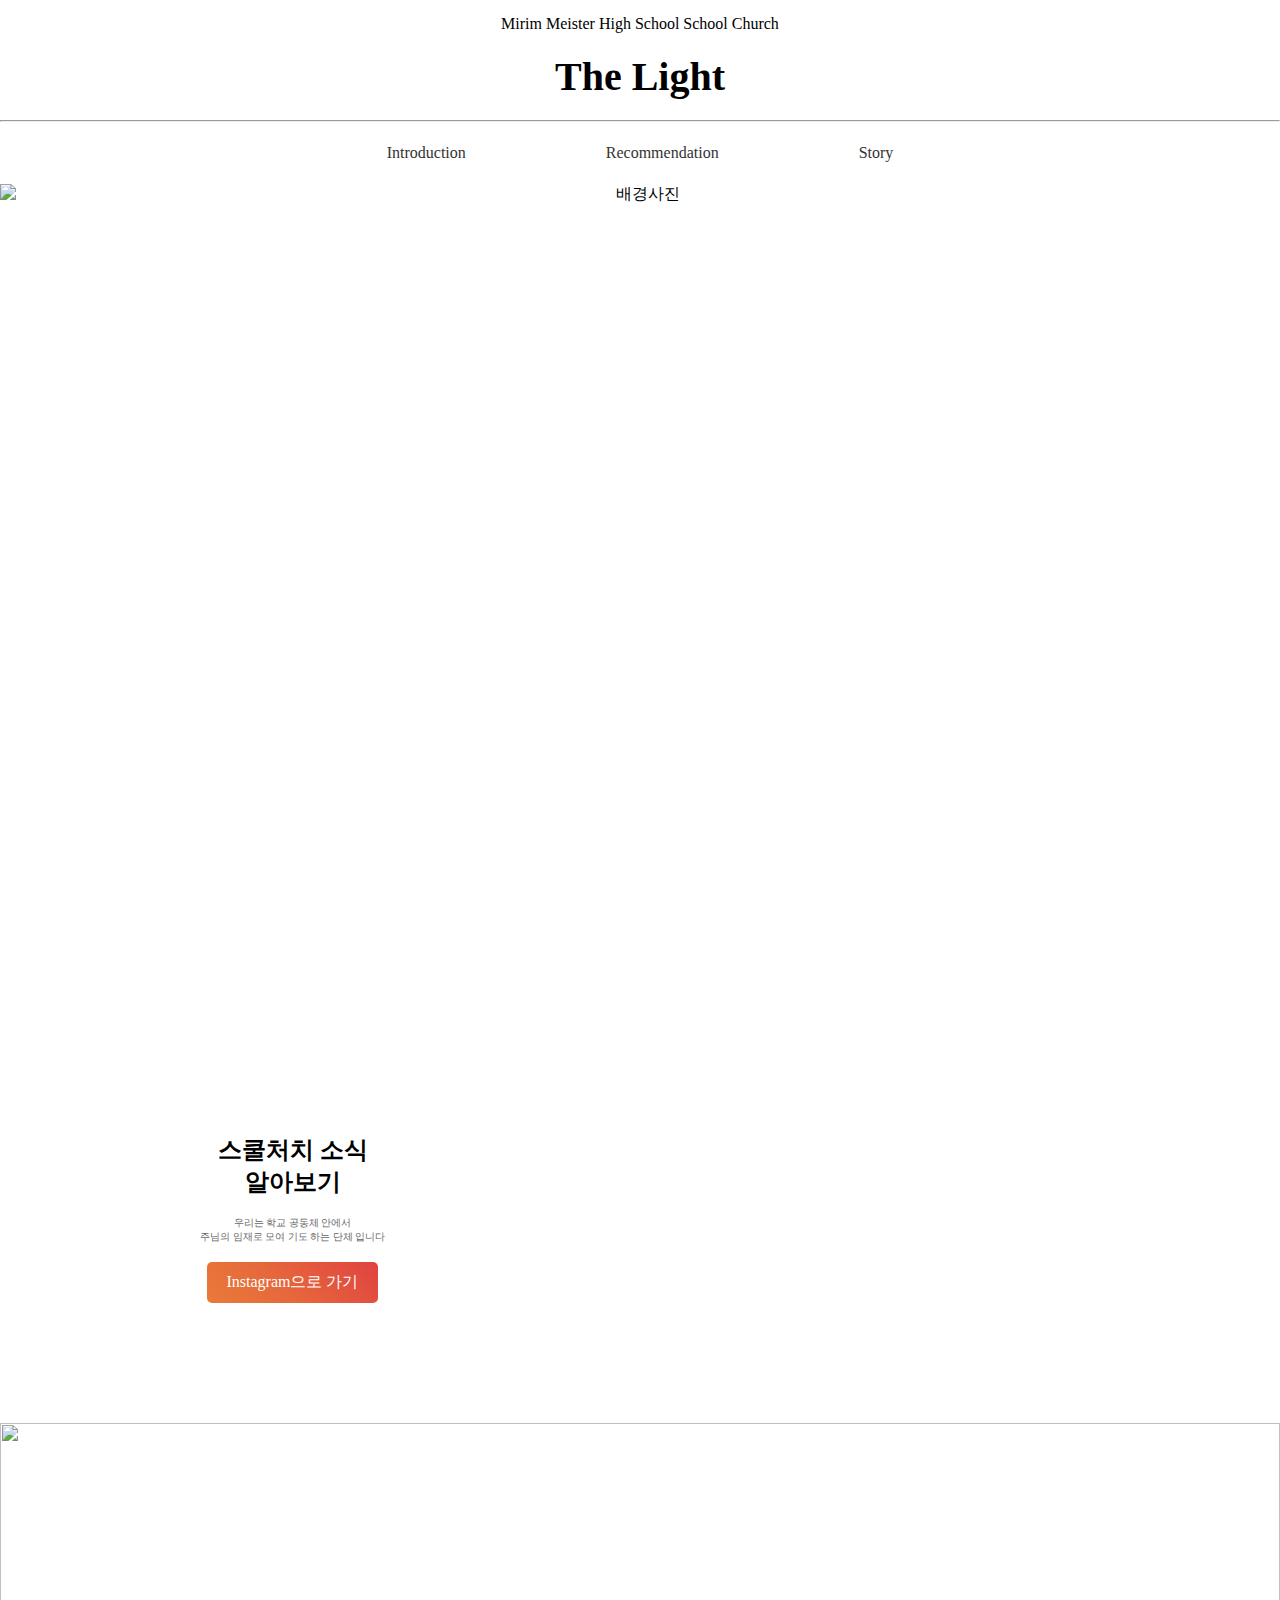
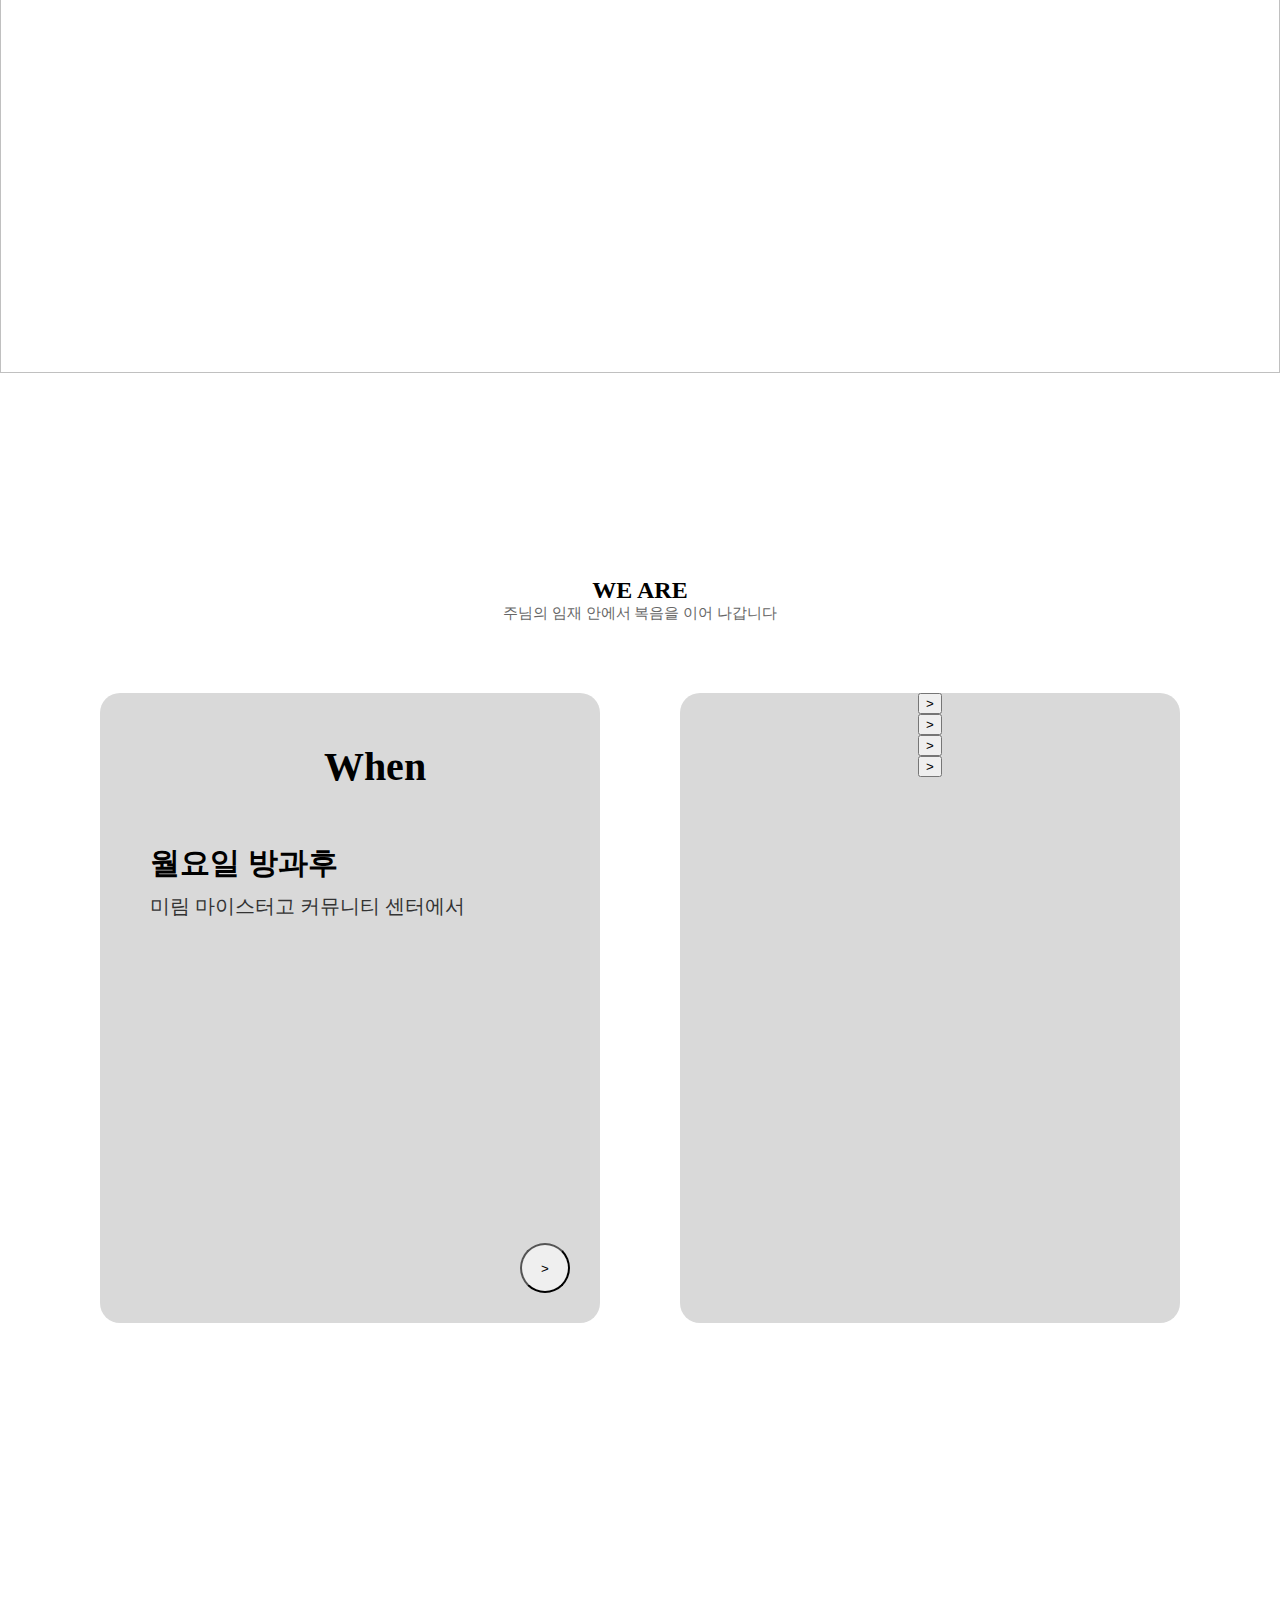
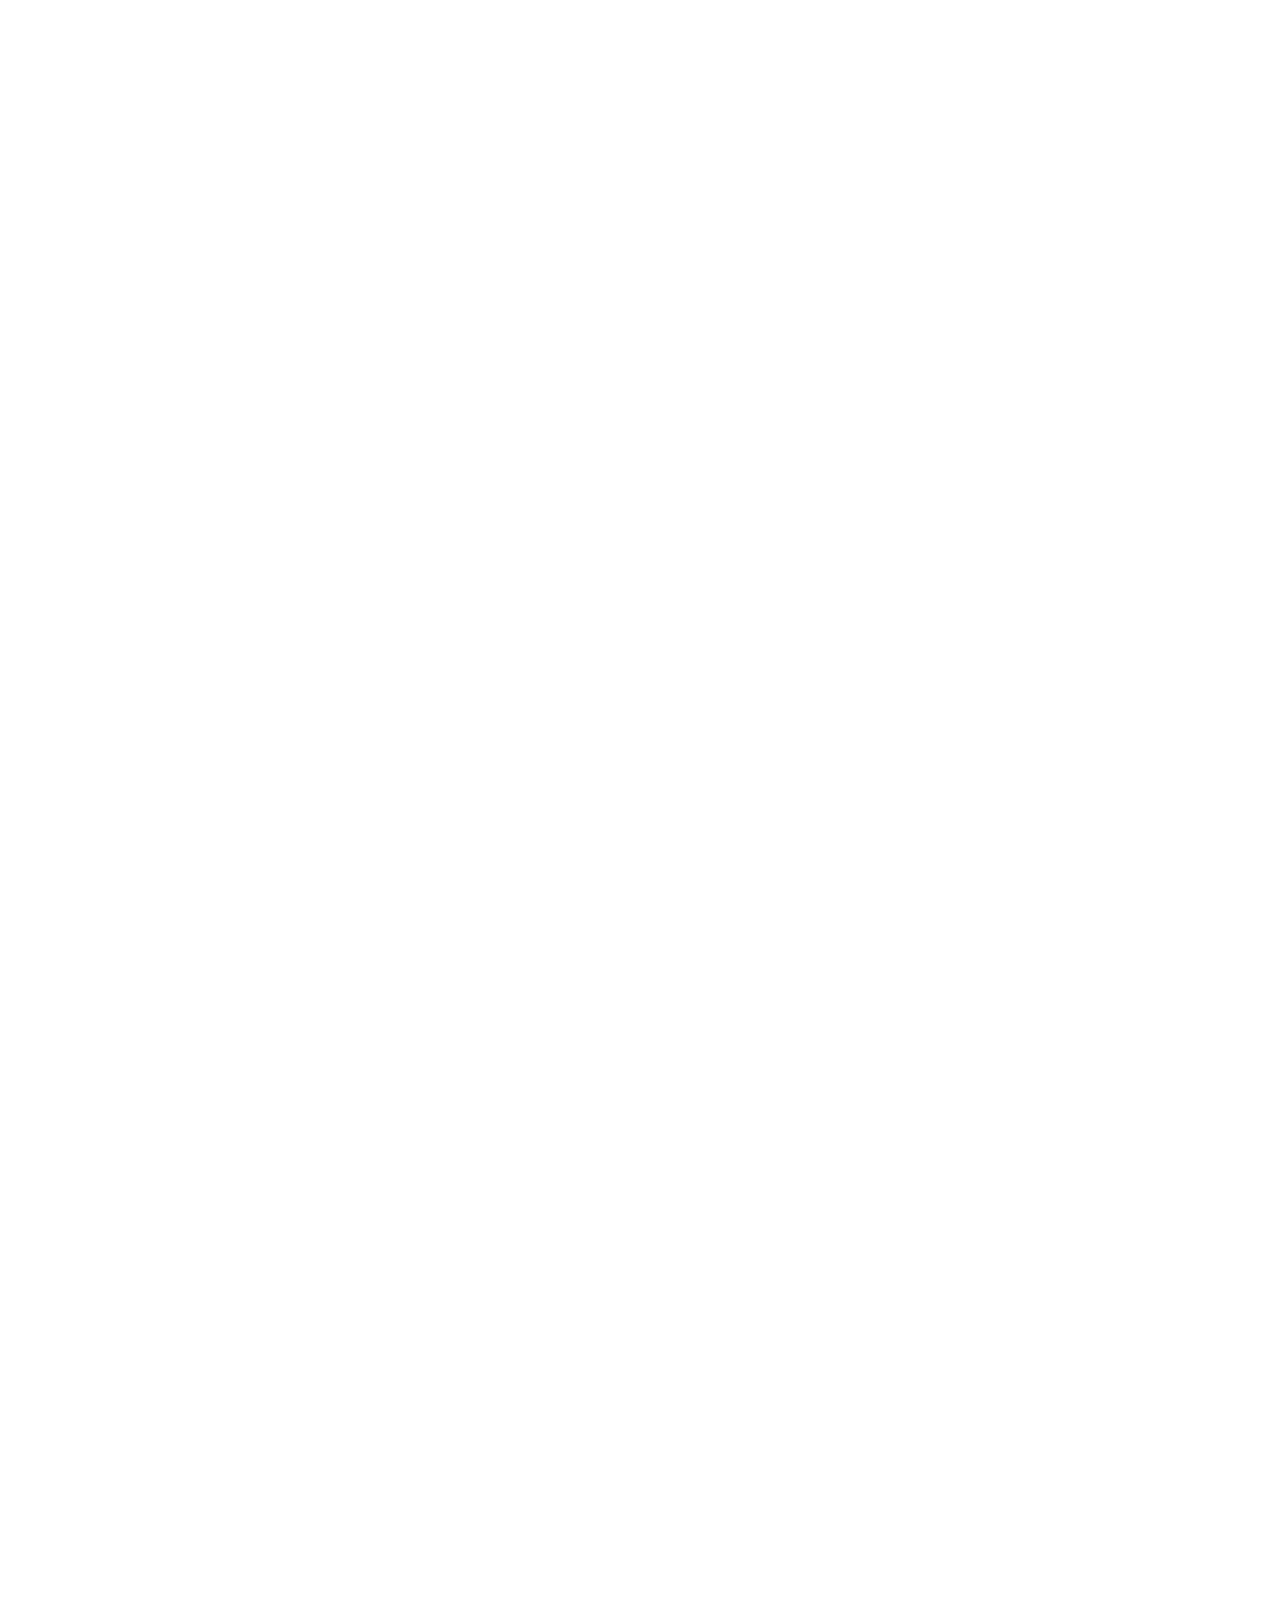
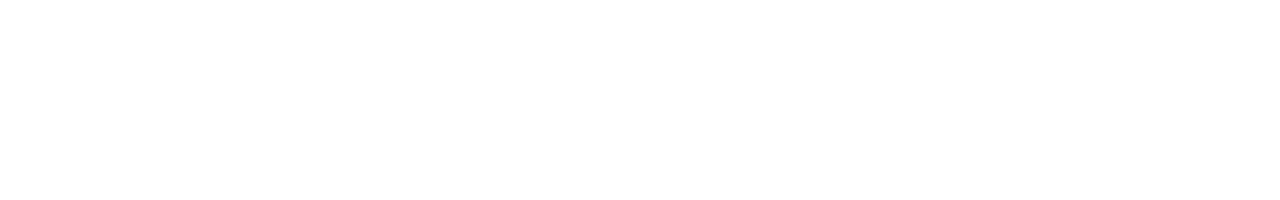
==== index.html @ 5c12b852 "수정중" ====
<!DOCTYPE html>
<html lang="ko">

<head>
    <meta charset="UTF-8">
    <meta name="viewport" content="width=device-width, initial-scale=1.0">
    <title>index</title>
    <link rel="stylesheet" href="index.css">
</head>

<body>
    <header>
        <p class="head">Mirim Meister High School School Church</p>
        <h1 class="the-light">The Light</h1>
        <hr>
        <div class="nav">
            <nav class="textmenu">
                <a href="">Introduction</a>
                <a href="">Recommendation</a>
                <a href="">Story</a>
                <span></span>
            </nav>
        </div>
    </header>

    <section class="bible">
        <img src="img/Background.png" alt="배경사진" id="Backgroundimg"><br>
    </section>

    <div class="notice">
        <div class="title">
            <h2>
                스쿨처치 소식<Br>
                알아보기
            </h2>
            <br>
            <p id="min_title">우리는 학교 공동체 안에서<br>
                주님의 임재로 모여 기도 하는 단체 입니다
            </p>
            <br>
            <a href="https://www.instagram.com/mirim_the_light/" class="instagram-btn" target="_blank">
                Instagram으로 가기
            </a>
        </div>
    </div>

    <div class="section">
        <img src="img/Background2.png" alt="" class = "second-img">
    </div>

    <div class="weare">
        <h2>WE ARE</h2>
        <p>주님의 임재 안에서 복음을 이어 나갑니다</p>
    </div>

    <div class="active">
        <div class="container1">
            <div class="big-section">
                <h3>When</h3>
                <h4>월요일 방과후</h4>
                <div class="when">
                    <p>미림 마이스터고 커뮤니티 센터에서</p>
                </div>
                <button href="#">></button>
            </div>
            <div class="small-section">
                <div class="small1">
                    <button href="#">></button>
                </div>
                <div class="small2">
                    <button href="#">></button>
                </div>
                <div class="small3">
                    <button href="#">></button>
                </div>
                <div class="small4">
                    <button href="#">></button>
                </div>
            </div>
        </div>
    </div>
    
    
</body>

</html>
---- index.css ----
@font-face {
    font-family: 'establishRetrosansOTF';
    src: url('https://fastly.jsdelivr.net/gh/projectnoonnu/noonfonts_2112@1.0/establishRetrosansOTF.woff') format('woff');
    font-weight: normal;
    font-style: normal;
}

@font-face {
    font-family: 'GowunBatang-Regular';
    src: url('https://fastly.jsdelivr.net/gh/projectnoonnu/noonfonts_2108@1.1/GowunBatang-Regular.woff') format('woff');
    font-weight: normal;
    font-style: normal;
}
*{
    margin: 0;
}
body{
    text-align: center;
    height: 5000px;
}

.head{
    font-family: 'GowunBatang-Regular';
    padding-top: 15px;
}

h1{
    font-family: 'establishRetrosansOTF';
    font-size: 40px;
    margin-top: 20px;
    margin-bottom: 20px;
}
a.menu {
    display: block;
    padding: 10px 20px;
    color: white;
    text-align: center;
    text-decoration: none;
    font-weight: bold;
    border-radius: 5px;
    font-family: 'establishRetrosansOTF';

}
nav.textmenu {
    display: flex;
    justify-content: center; 
    align-items: center; 
    padding: 10px;
    border-radius: 5px;
    gap: 100px;
    font-family: 'establishRetrosansOTF';
}


nav.textmenu a {
    padding: 12px 20px;
    color: #333;
    text-decoration: none;
    font-size: 16px;
    transition: color 0.3s ease, background-color 0.3s ease;
    text-align: center;
    border-radius: 4px;
}



nav.textmenu span {
    display: none;
}

a.menu:hover {
    background-color: #333;
    color: #faff6e; 
    transform: translateY(-2px); 
    box-shadow: 0 4px 6px rgba(0, 0, 0, 0.1); 
    border-radius: 4px; 
    transition: all 0.2s ease;
}

nav.textmenu a:hover {
    background-color: #333;
    color: #faff6e; 
    transform: scale(1.08);
    box-shadow: 0 6px 10px rgba(0, 0, 0, 0.15); 
    border-radius: 6px; 
    transition: all 0.3s ease-in-out; 
}

.bible {
    width: 100vw; 
    height: 100vh; 
    position: absolute;
}

#Backgroundimg {
    width: 100%; 
    height: 100%; 
    object-fit: cover; 
    position: absolute;
    top: 0;
    left: 0;
}

.notice{
    margin-top: 950px;
    float: left;
    margin-left: 200px;
    font-family: 'establishRetrosansOTF';

}

#min_title{
    font-size: 10px;
    color: #666666;
}


.instagram-btn {
    display: inline-block;
    padding: 10px 20px;
    border-radius: 5px;
    text-decoration: none;
    font-size: 16px;
    color: white;
    background: linear-gradient(45deg, #f09433, #e6683c, #dc2743, #cc2366, #bc1888);
    background-size: 400% 400%;
    animation: gradientAnimation 3s ease infinite;
}

.instagram-btn:hover {
    background: linear-gradient(45deg, #f09433, #e6683c, #dc2743, #cc2366, #bc1888);
    background-size: 400% 400%;
    animation: gradientAnimation 3s ease infinite;
}

@keyframes gradientAnimation {
    0% {
        background-position: 0% 50%;
    }
    50% {
        background-position: 100% 50%;
    }
    100% {
        background-position: 0% 50%;
    }
}

.second-img{
    width: 100%;
    height: 550px;
    margin-top: 120px;
}

.weare h2{
    font-family: 'establishRetrosansOTF';
}

.weare p{
    font-family: 'establishRetrosansOTF';
    font-size: 15px;
    color: #666666;
}

.weare{
    margin-top: 200px;
}


.container1 {
    display: flex;
    justify-content: space-between;
    align-items: flex-start;
    margin: 70px 100px; /* 부모 컨테이너 위치 조정 */
}

.big-section {
    width: 500px;
    height: 630px;
    background-color: #D9D9D9;
    border-radius: 20px;
    position: relative; /* 자식 요소의 위치 조정에 필요 */
}

.big-section h3 {
    font-family: 'GowunBatang-Regular';
    font-size: 40px;
    padding-top: 50px;
    margin-left: 50px;
    font-style: bold;
}

.big-section button {
    position: absolute;
    border-radius: 50%;
    bottom: 30px; /* 버튼 위치 조정 */
    right: 30px;
    width: 50px;
    height: 50px;
}

.when {
    position: absolute;
    font-family: 'GowunBatang-Regular';
    color: #333;
    font-size: 20px;
    top: 200px;
    left: 50px;
}

.big-section h4 {
    font-family: 'GowunBatang-Regular';
    position: absolute;
    top: 150px;
    left: 50px;
    font-size: 30px;
}

.small-section {
    width: 500px;
    height: 630px;
    background-color: #D9D9D9;
    border-radius: 20px;
}
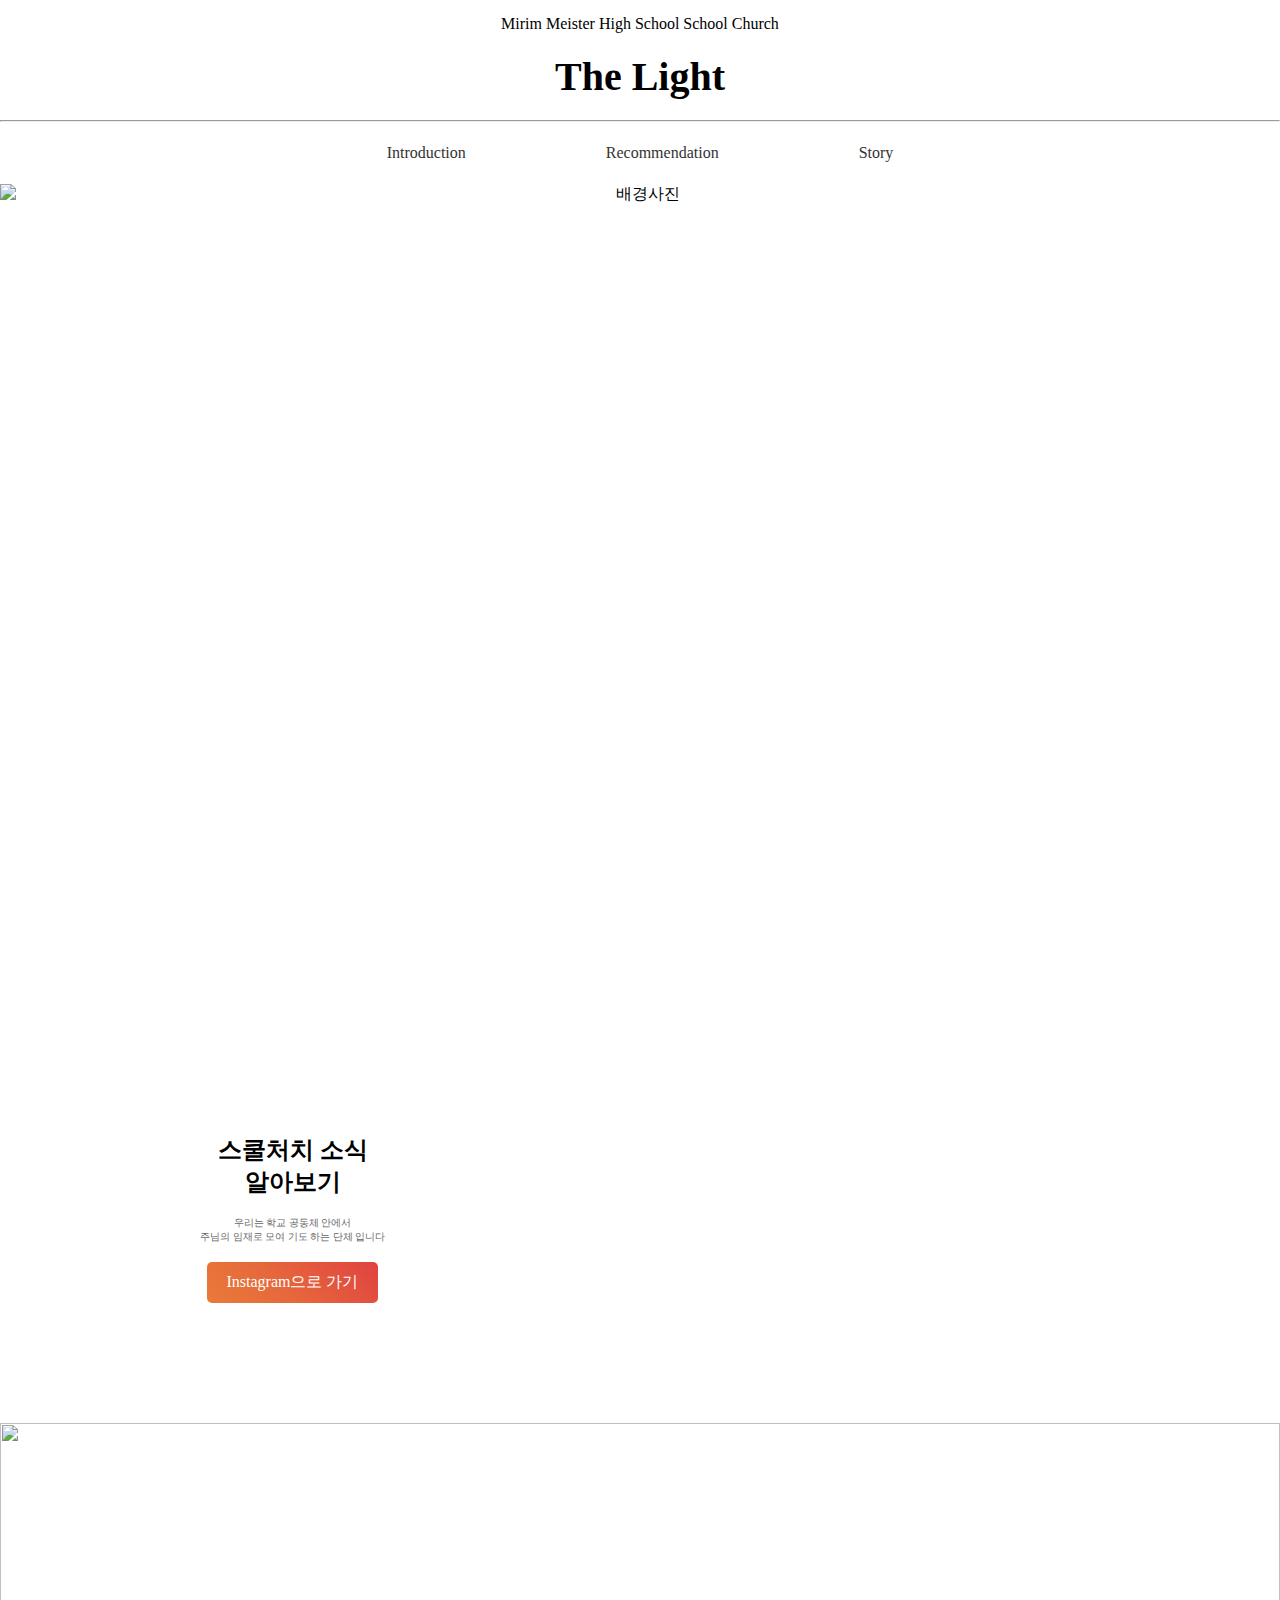
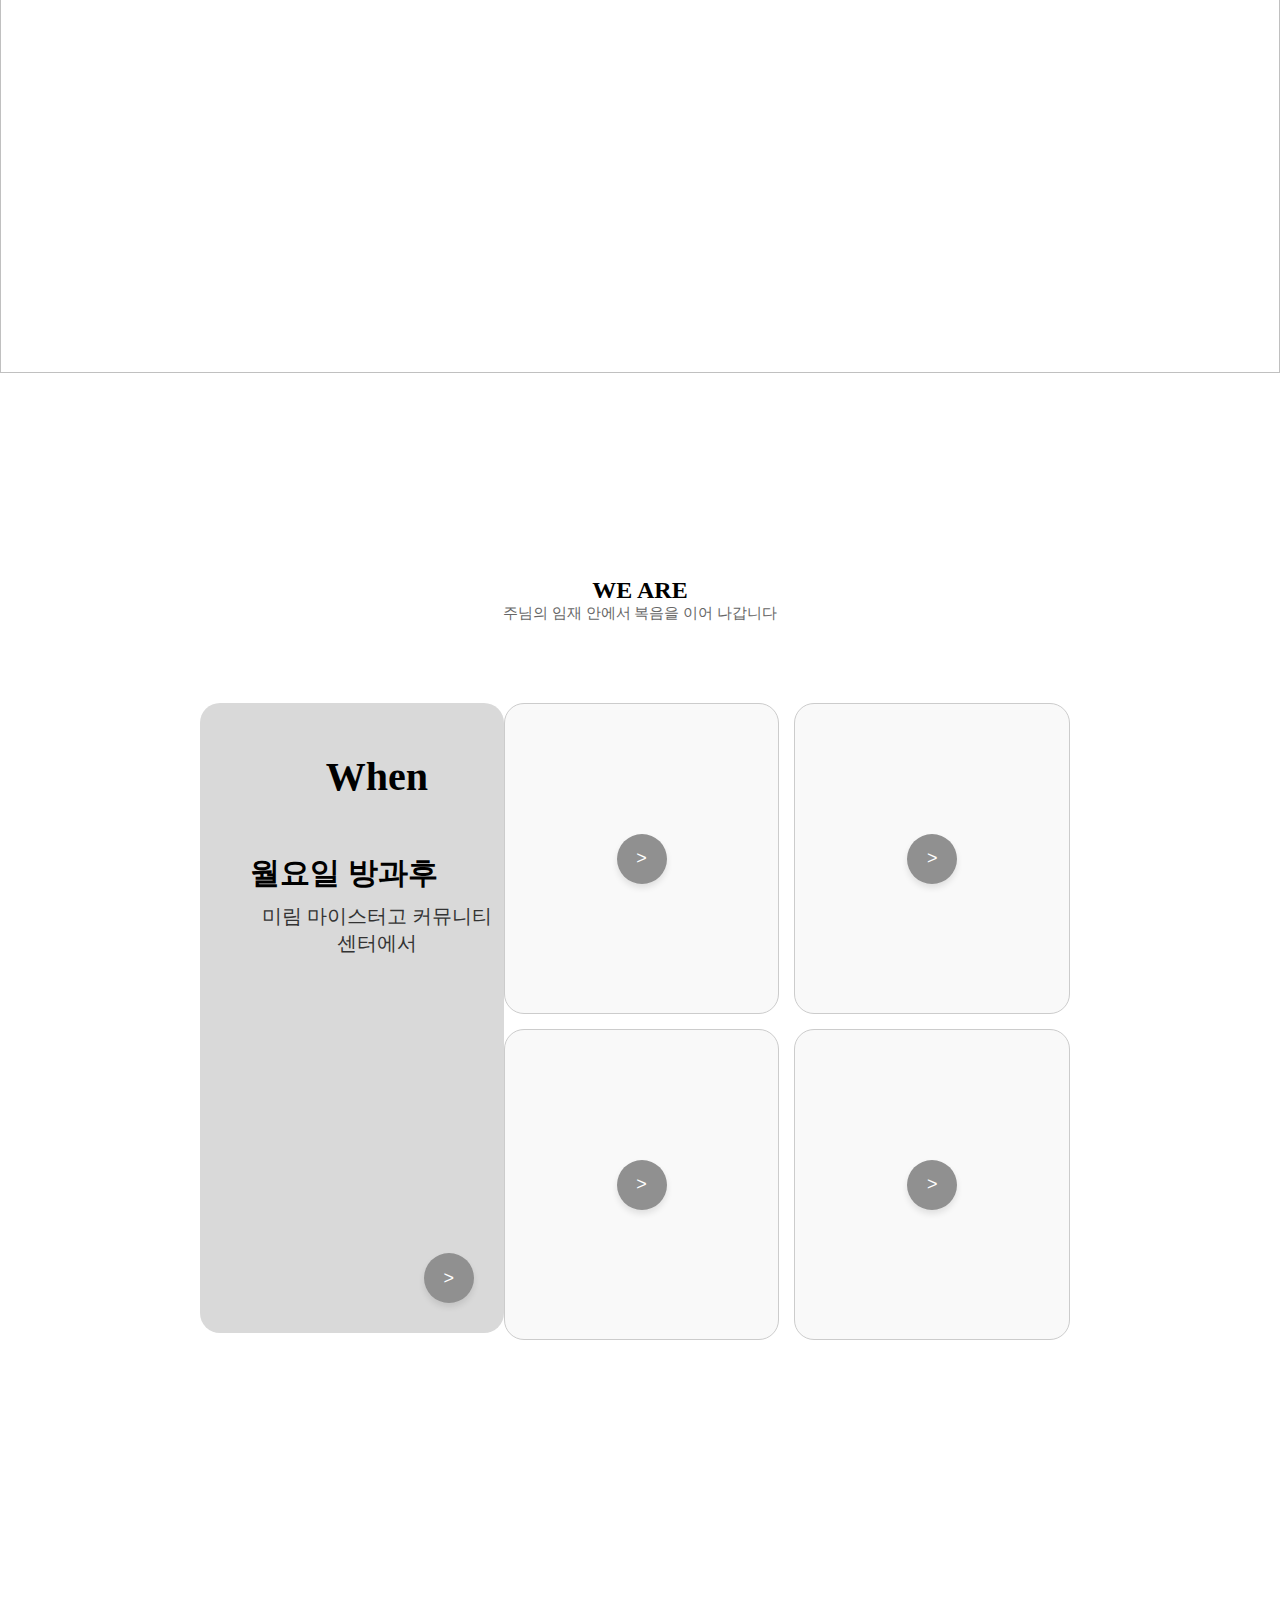
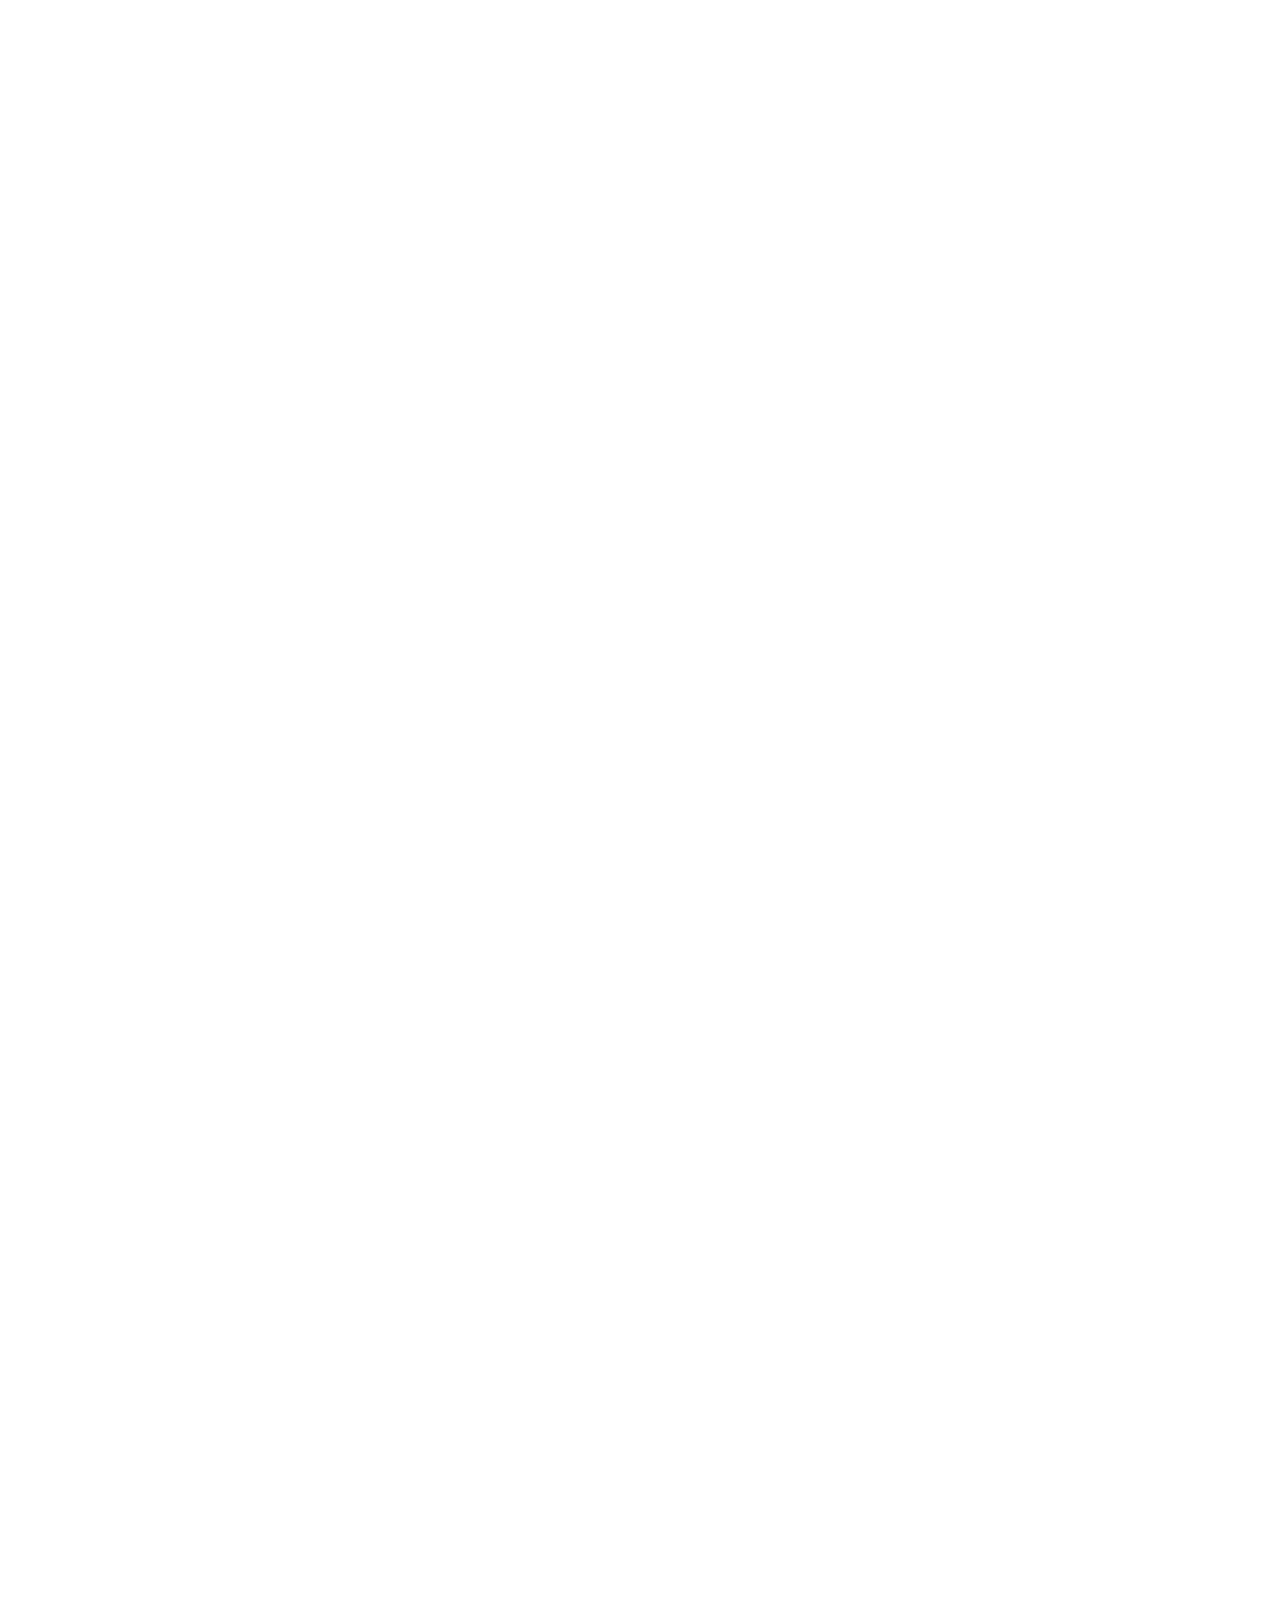
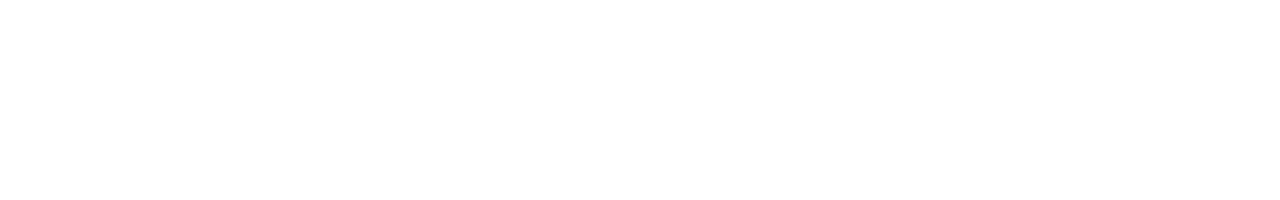
==== commit 7047ab32: "제발 되라" ====
--- a/index.html
+++ b/index.html
@@ -61,7 +61,7 @@
                 <div class="when">
                     <p>미림 마이스터고 커뮤니티 센터에서</p>
                 </div>
-                <button href="#">></button>
+                <button href="#" id = "bigbutton">></button>
             </div>
             <div class="small-section">
                 <div class="small1">
--- a/index.css
+++ b/index.css
@@ -170,7 +170,7 @@
     display: flex;
     justify-content: space-between;
     align-items: flex-start;
-    margin: 70px 100px; /* 부모 컨테이너 위치 조정 */
+    margin: 80px 100px; /* 부모 컨테이너 위치 조정 */
 }
 
 .big-section {
@@ -179,6 +179,7 @@
     background-color: #D9D9D9;
     border-radius: 20px;
     position: relative; /* 자식 요소의 위치 조정에 필요 */
+    margin-left: 100px;
 }
 
 .big-section h3 {
@@ -189,7 +190,7 @@
     font-style: bold;
 }
 
-.big-section button {
+#bigbutton {
     position: absolute;
     border-radius: 50%;
     bottom: 30px; /* 버튼 위치 조정 */
@@ -215,9 +216,50 @@
     font-size: 30px;
 }
 
+/* 전체 섹션 설정 */
 .small-section {
-    width: 500px;
-    height: 630px;
-    background-color: #D9D9D9;
+    display: grid; /* Grid 레이아웃 사용 */
+    grid-template-columns: 1fr 1fr; /* 두 개의 열로 분할 */
+    grid-template-rows: 1fr 1fr; /* 두 개의 행으로 분할 */
+    gap: 15px; /* 아이템 간격 */
+    width: 932px;
+    height: 637px; /* 화면 전체 높이 사용 */
+    margin-right: 110px;
+    box-sizing: border-box;
+}
+
+/* 개별 섹션 설정 */
+.small-section > div {
+    display: flex; /* 버튼 가운데 정렬 */
+    align-items: center;
     border-radius: 20px;
-}
+    justify-content: center;
+    border: 1px solid #ccc; /* 테두리 추가 */
+    background-color: #f9f9f9; /* 배경색 설정 */
+}
+
+/* 버튼 설정 */
+button {
+    width: 50px;
+    height: 50px;
+    bottom: 10px;
+    right: 10px;
+    border: none;
+    border-radius: 50%; /* 버튼을 원형으로 */
+    background-color: #909090; /* 버튼 배경색 */
+    color: white;
+    font-size: 18px;
+    cursor: pointer;
+    box-shadow: 0 4px 6px rgba(0, 0, 0, 0.1);
+    transition: transform 0.2s ease, background-color 0.2s ease;
+}
+
+button:hover {
+    background-color: #909090; /* 호버 시 색상 변경 */
+    transform: scale(1.1); /* 호버 시 크기 증가 */
+}
+
+button:active {
+    background-color: #003f7f; /* 클릭 시 색상 변경 */
+    transform: scale(0.9); /* 클릭 시 크기 감소 */
+}
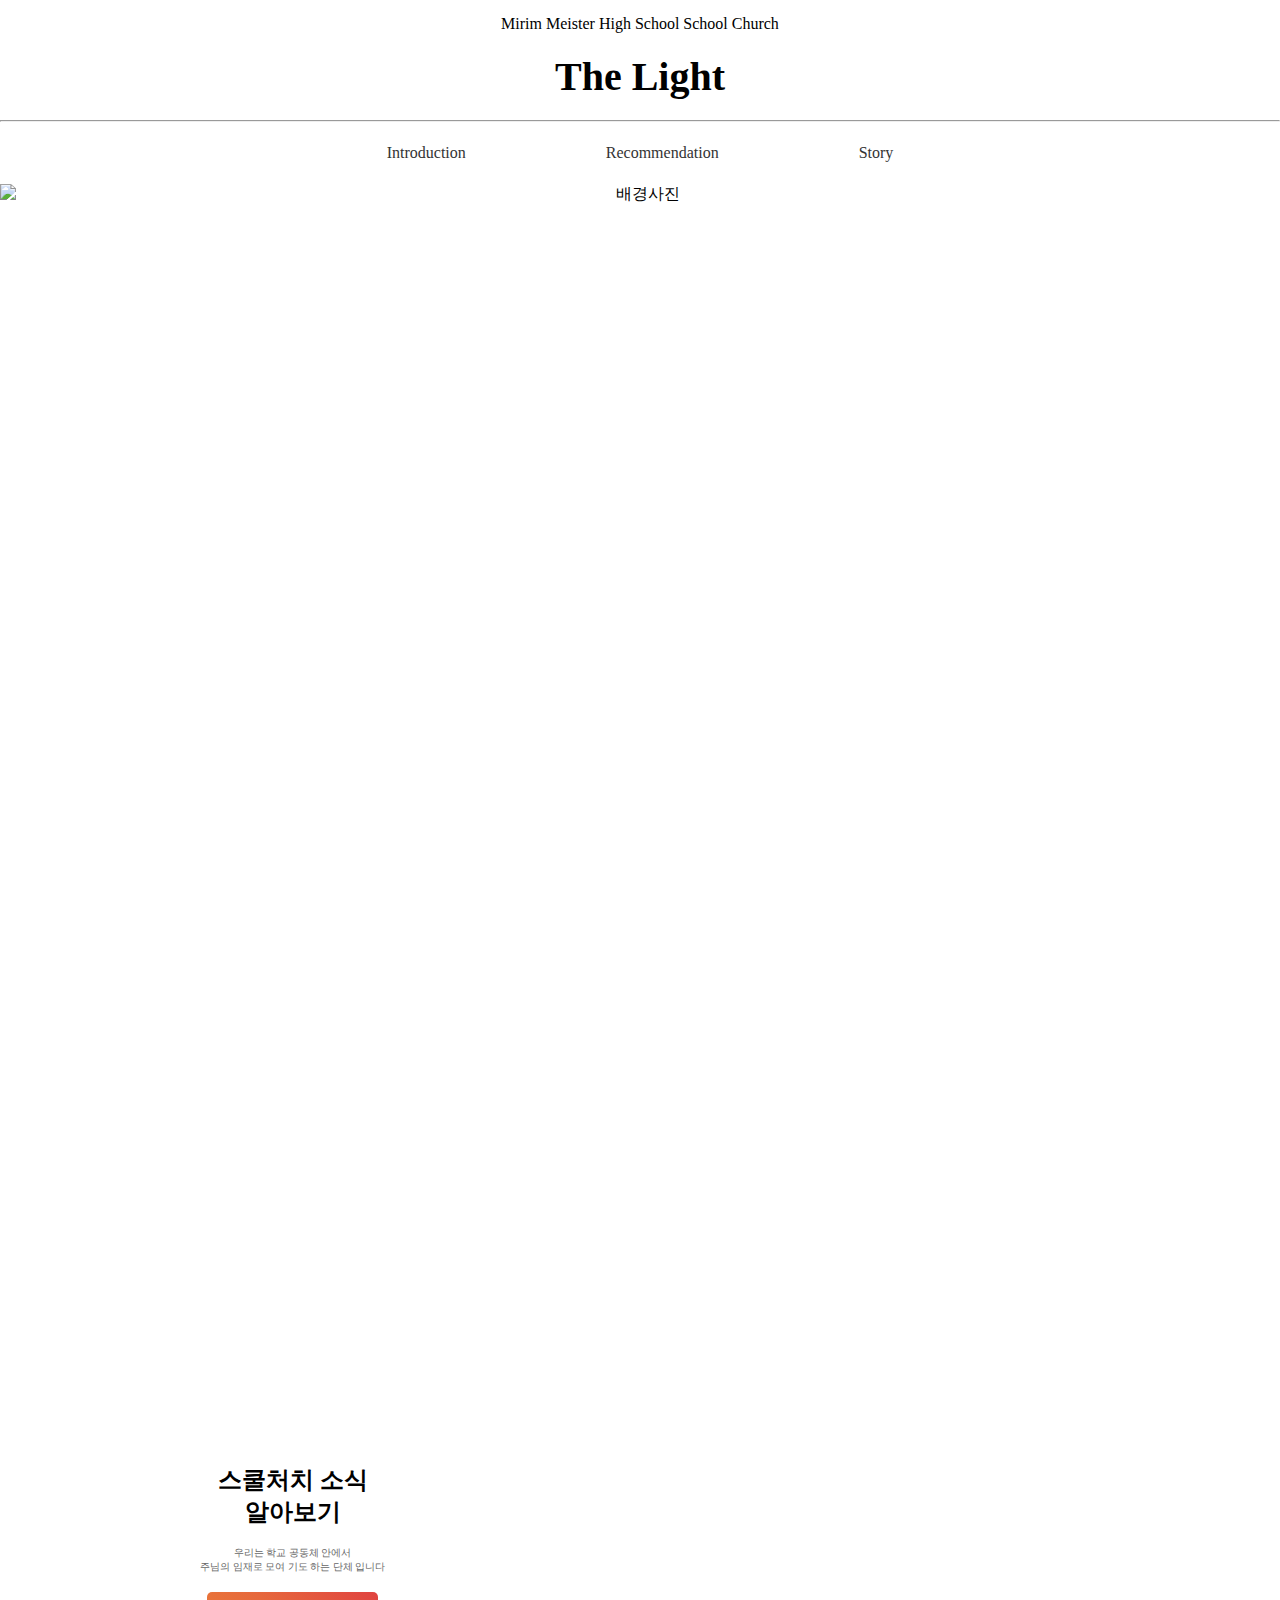
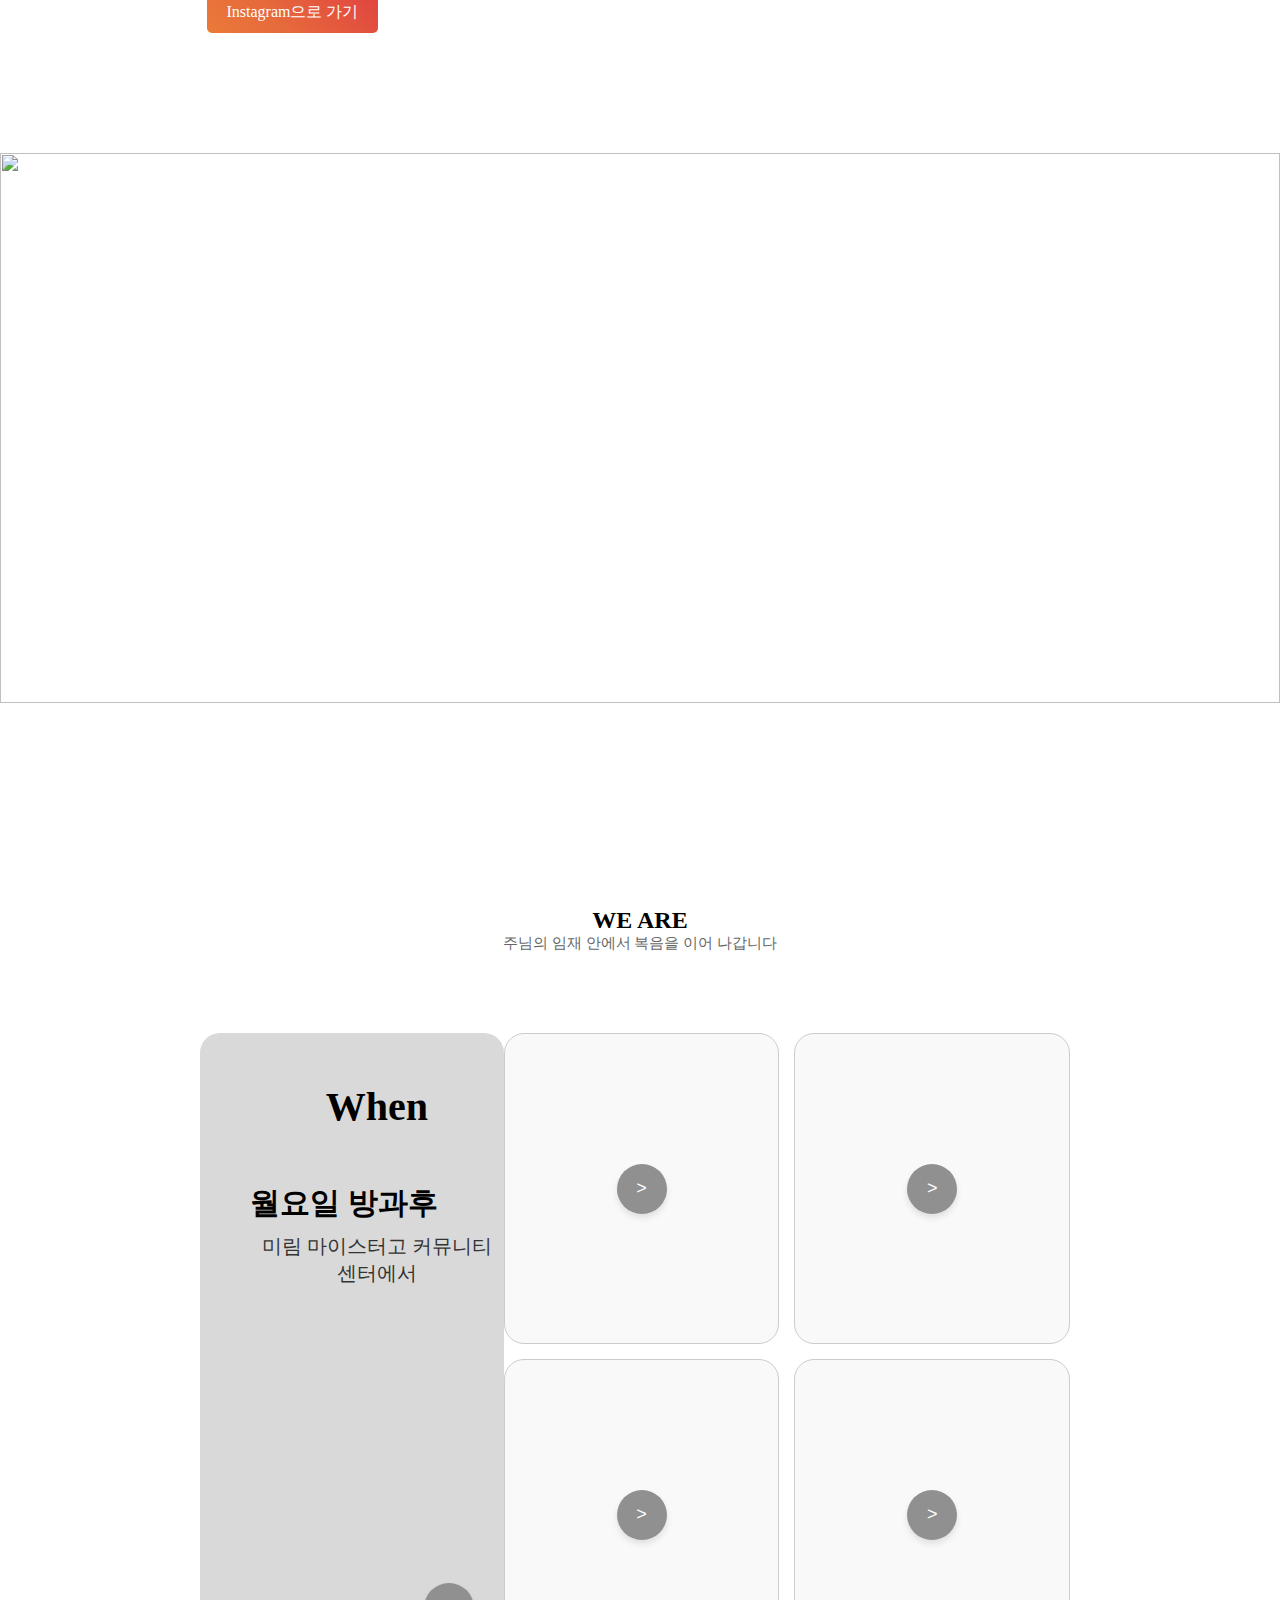
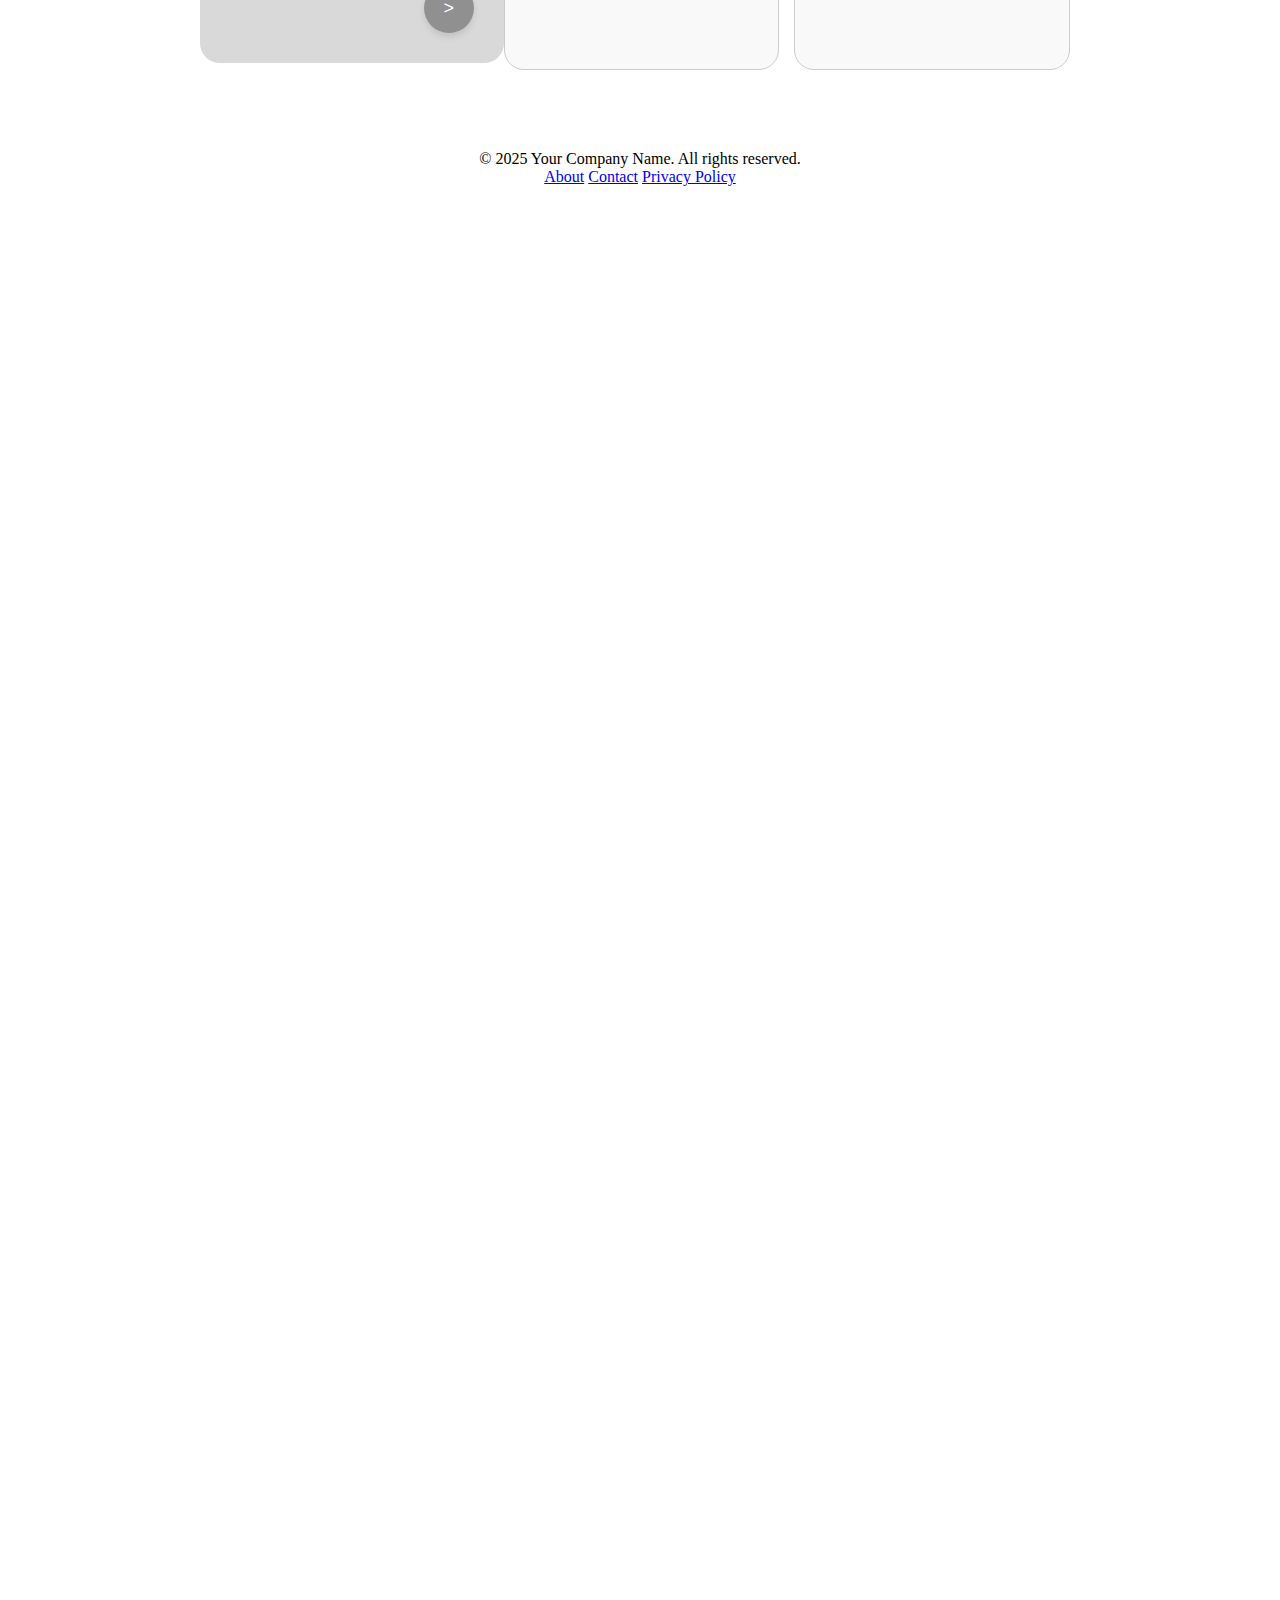
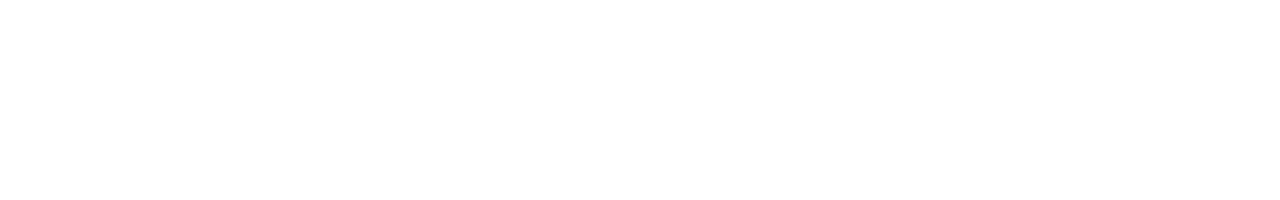
==== commit f2d37300: "footer 추가" ====
--- a/index.html
+++ b/index.html
@@ -79,7 +79,17 @@
             </div>
         </div>
     </div>
-    
+    <footer class="footer">
+        <div class="container">
+          <p>&copy; 2025 Your Company Name. All rights reserved.</p>
+          <nav>
+            <a href="/about" class="footer-link">About</a>
+            <a href="/contact" class="footer-link">Contact</a>
+            <a href="/privacy" class="footer-link">Privacy Policy</a>
+          </nav>
+        </div>
+      </footer>
+      
     
 </body>
 
--- a/index.css
+++ b/index.css
@@ -102,7 +102,7 @@
 }
 
 .notice{
-    margin-top: 950px;
+    margin-top: 1280px;
     float: left;
     margin-left: 200px;
     font-family: 'establishRetrosansOTF';
@@ -263,3 +263,4 @@
     background-color: #003f7f; /* 클릭 시 색상 변경 */
     transform: scale(0.9); /* 클릭 시 크기 감소 */
 }
+
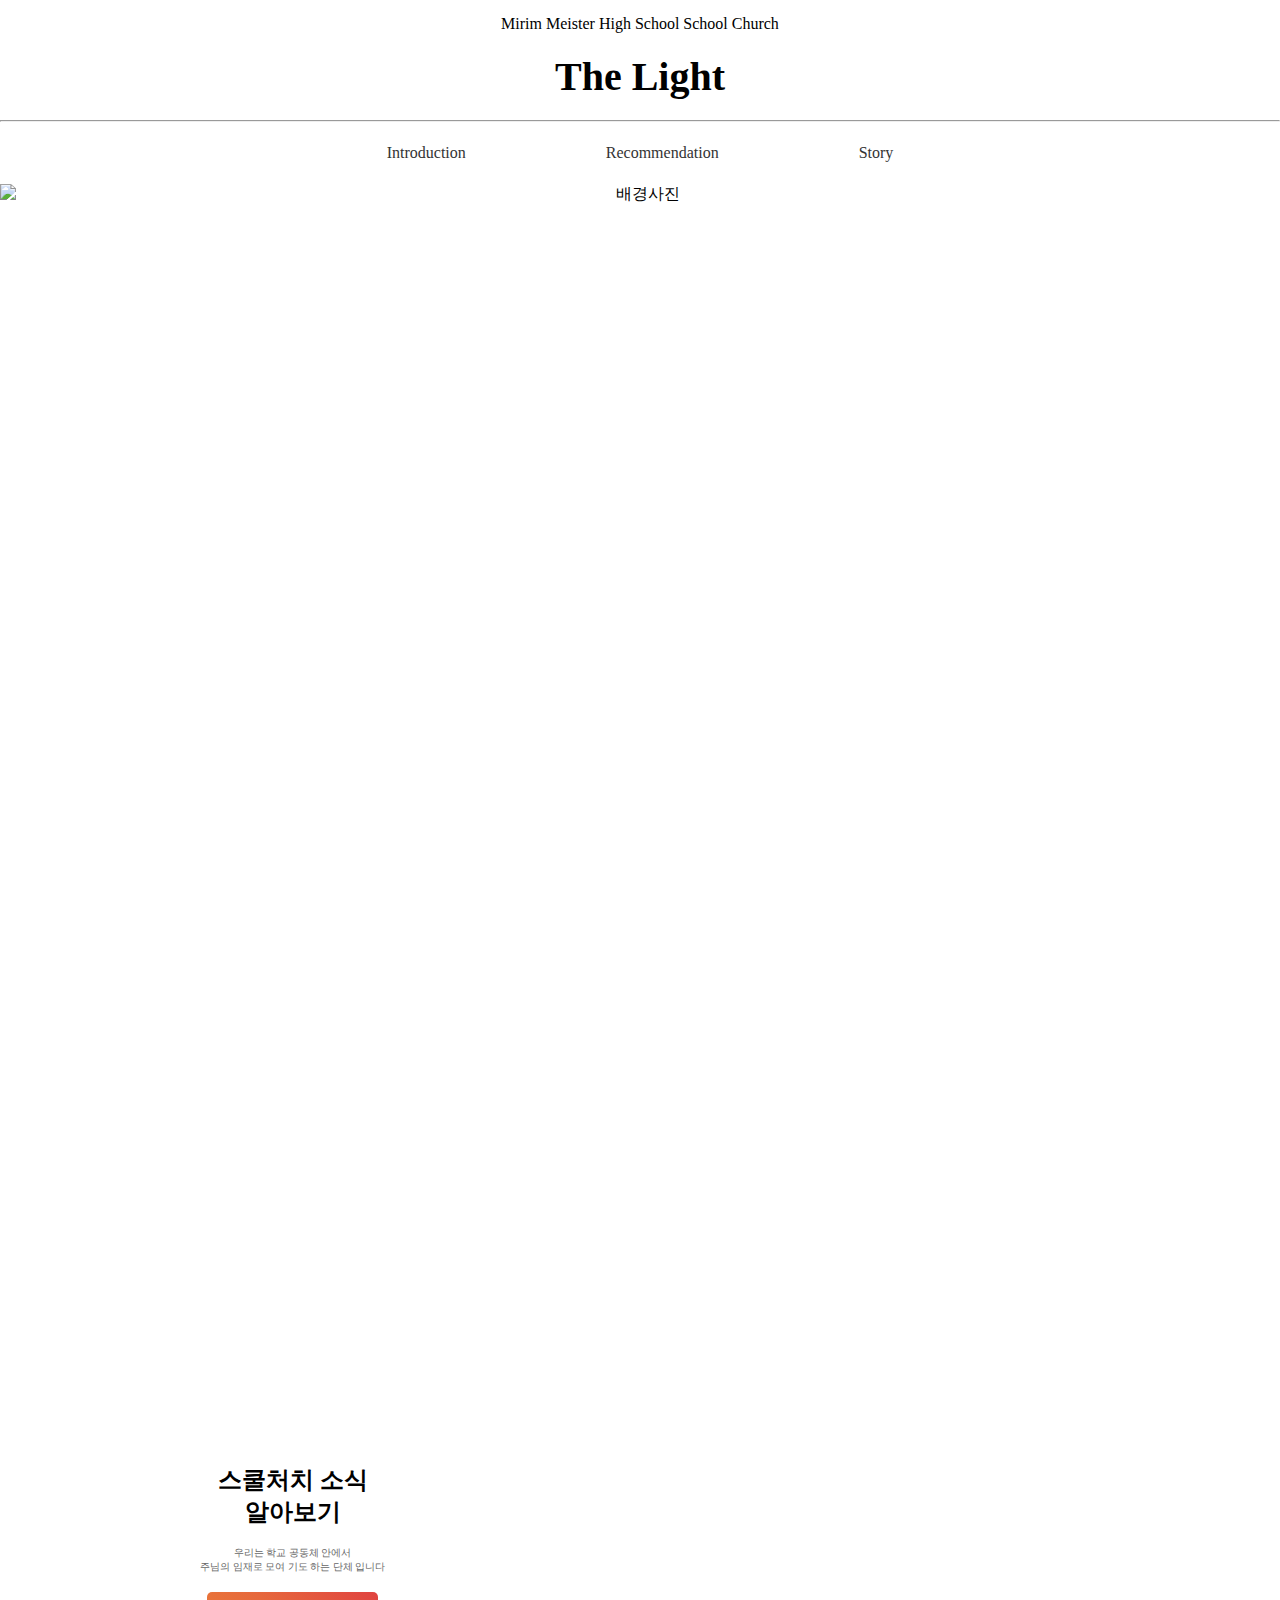
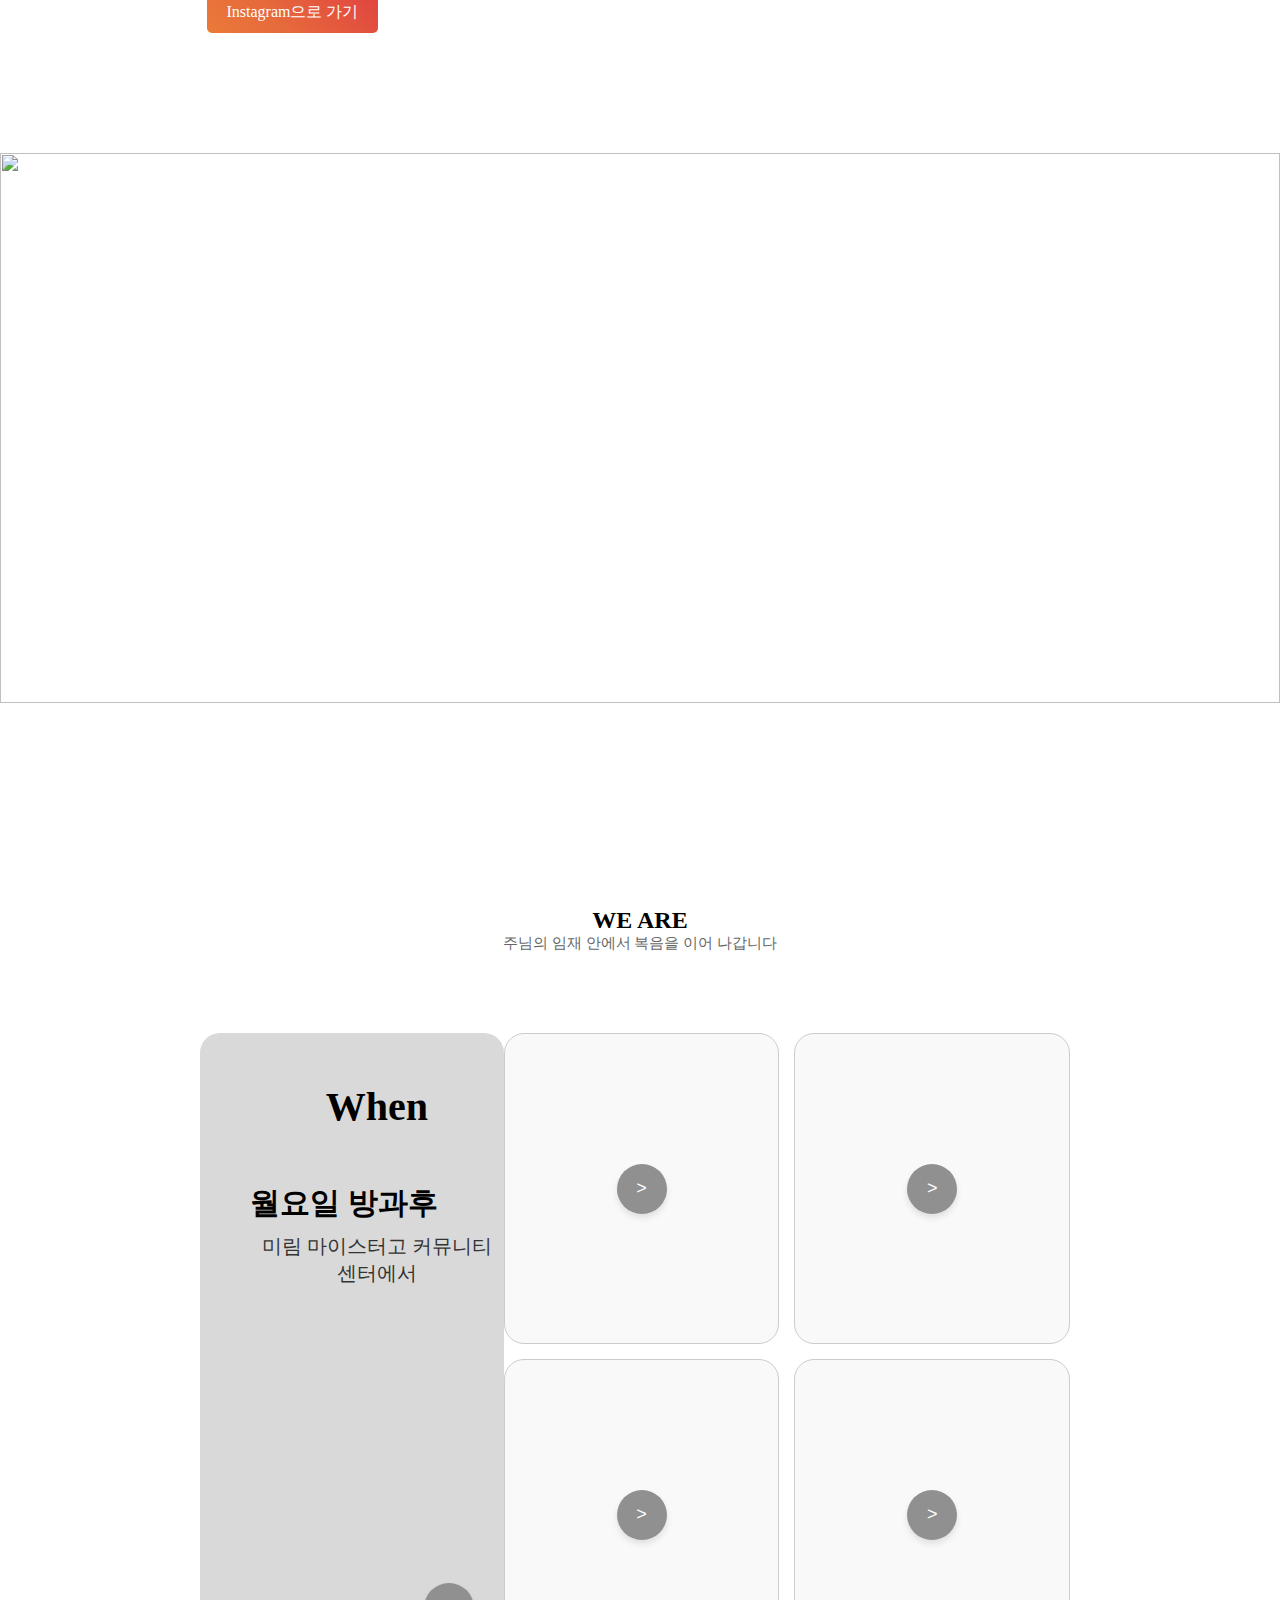
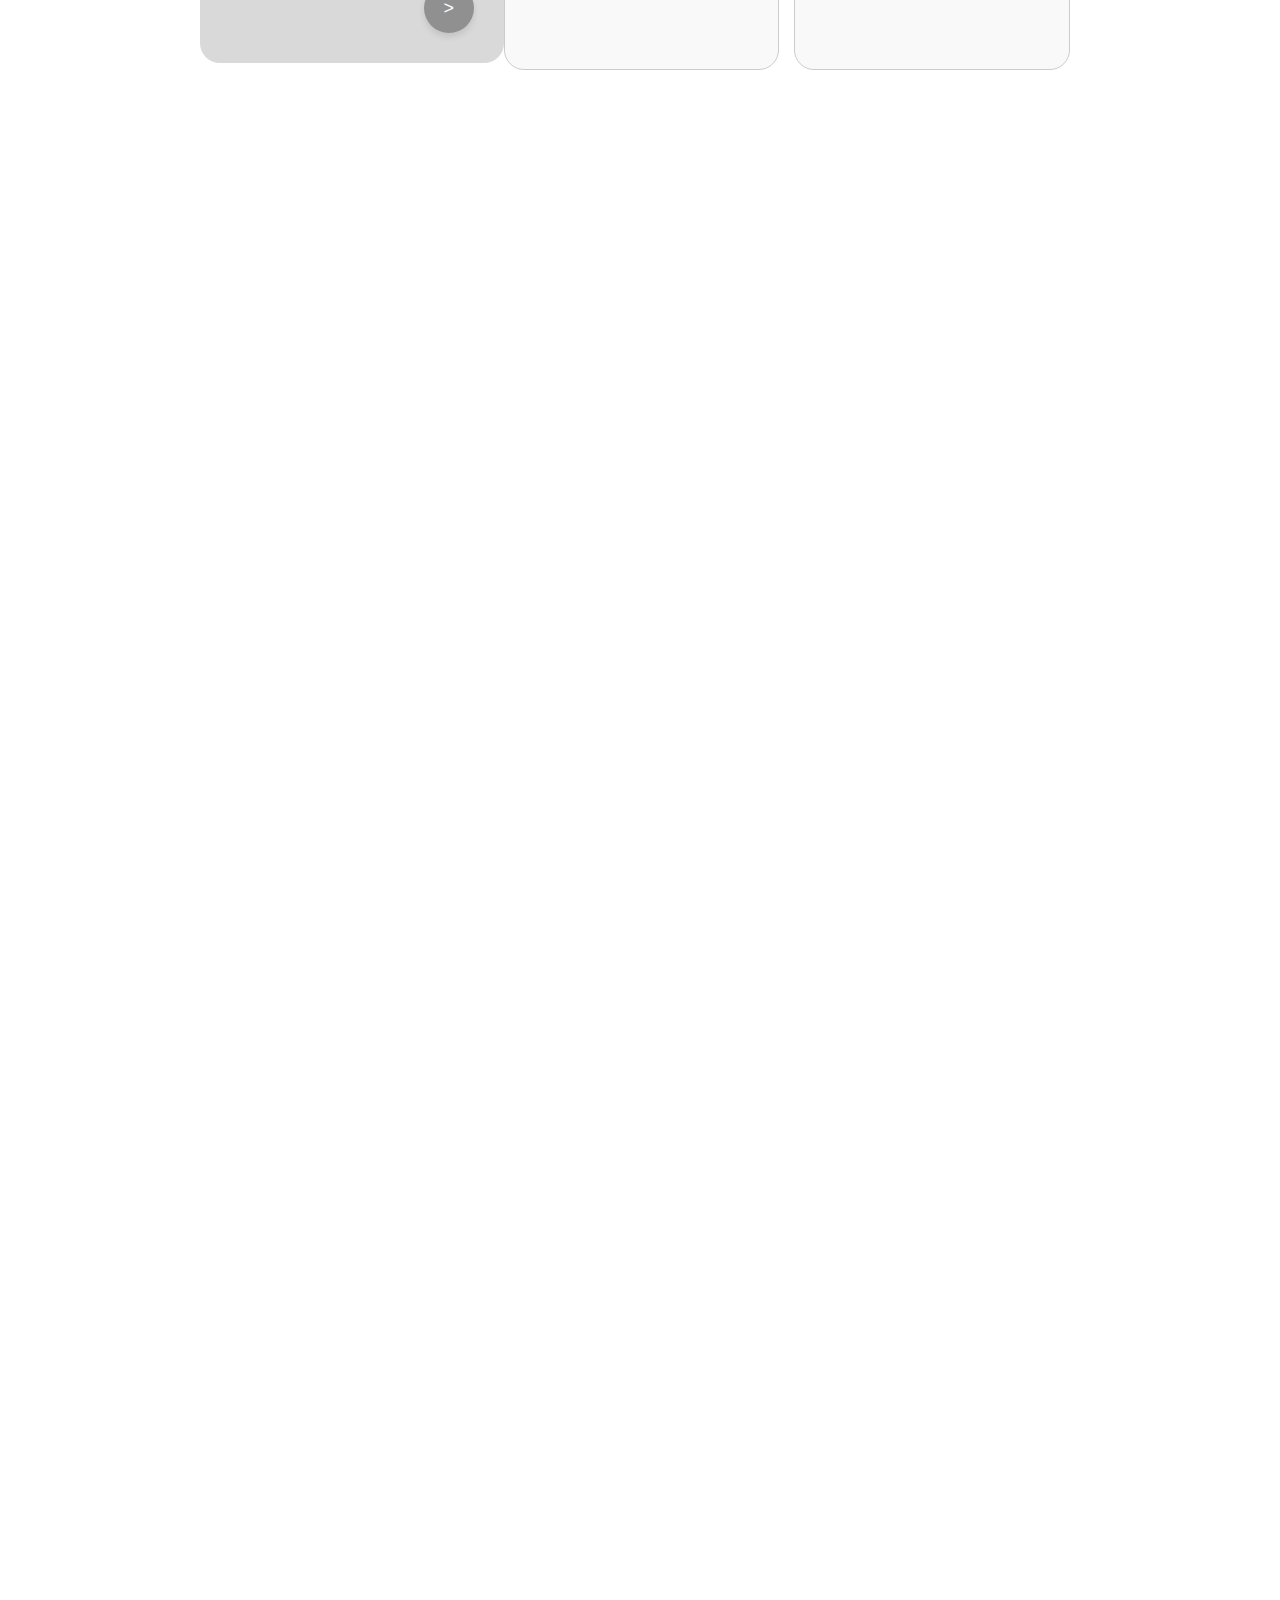
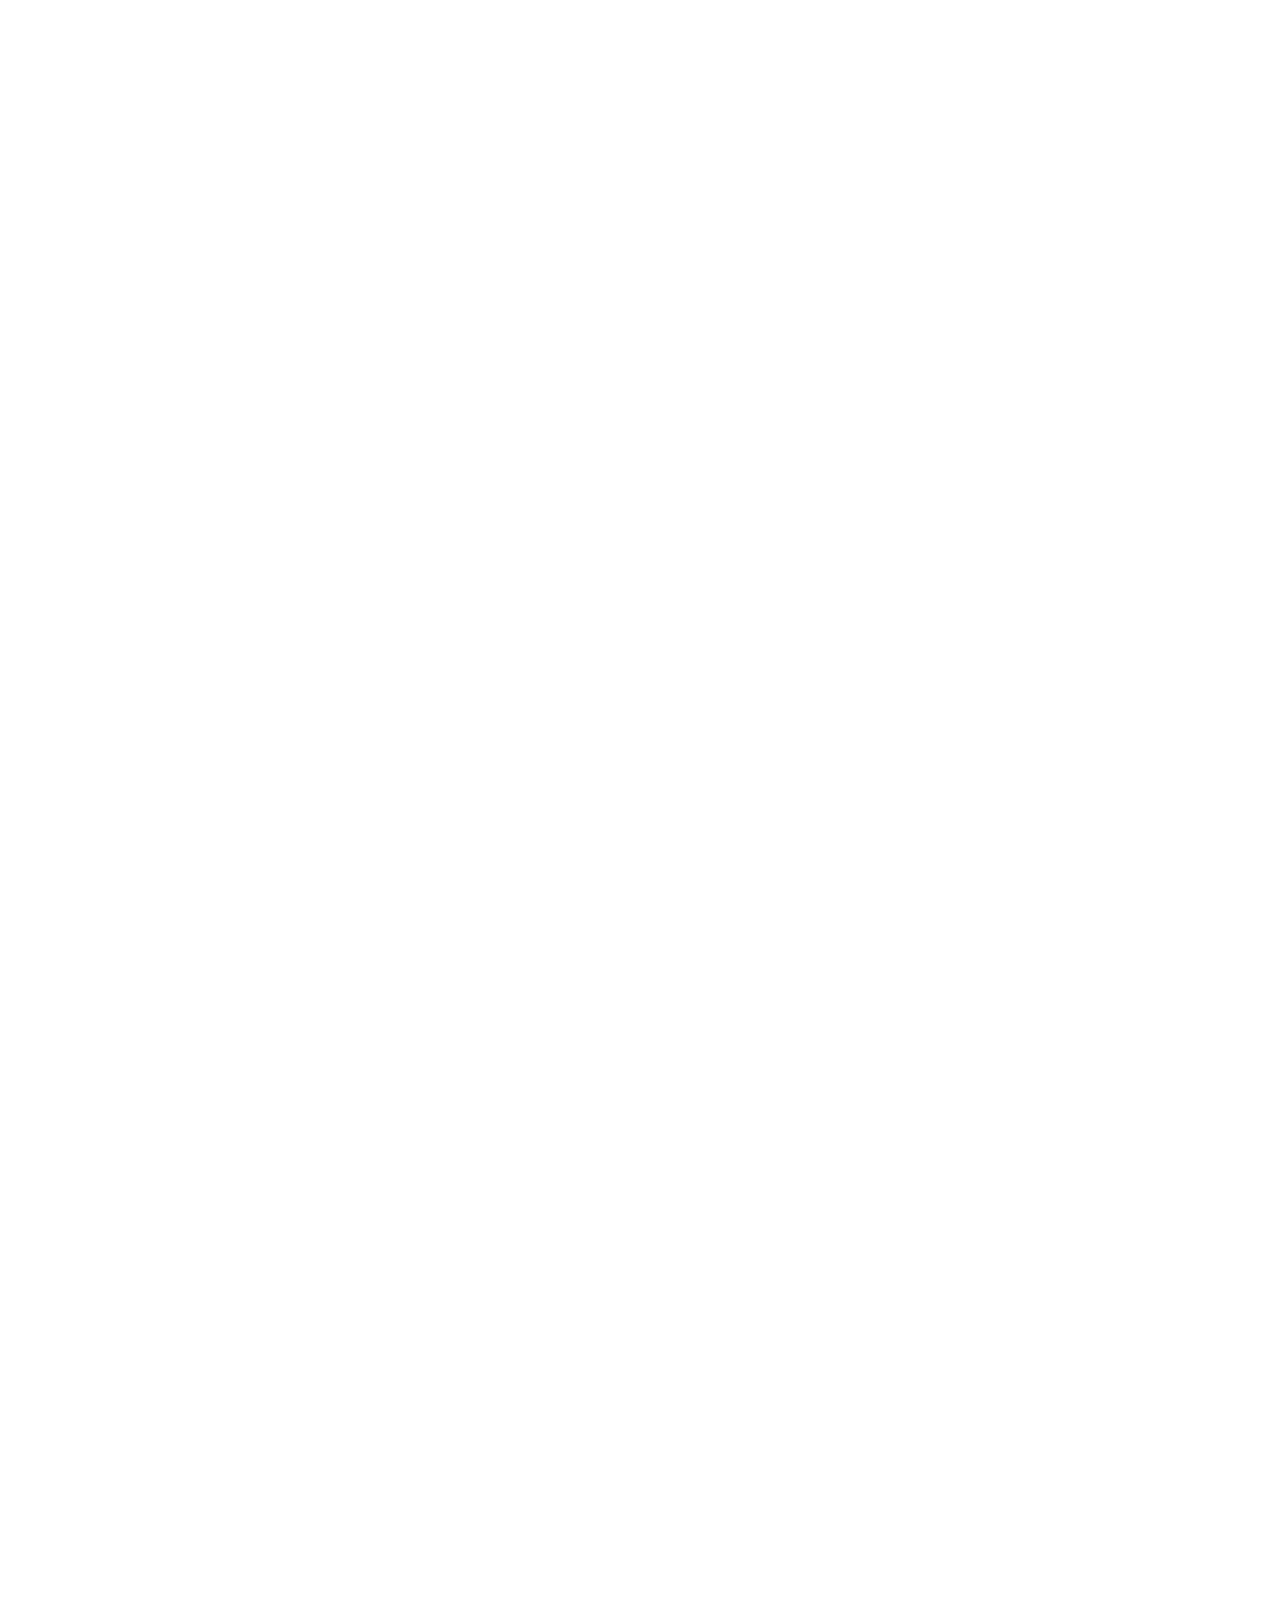
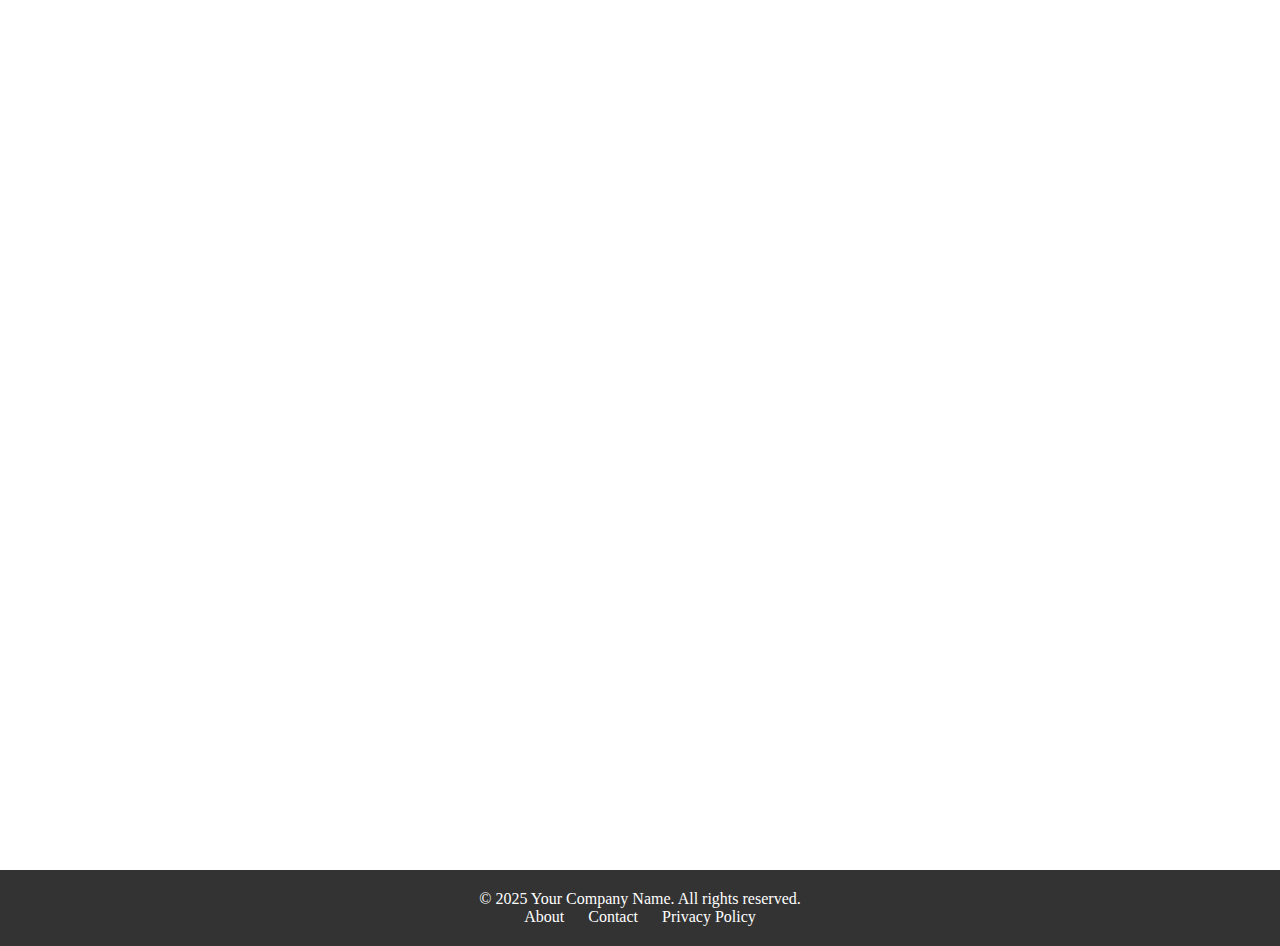
==== commit 1423b586: "수정" ====
--- a/index.html
+++ b/index.html
@@ -16,7 +16,7 @@
         <div class="nav">
             <nav class="textmenu">
                 <a href="">Introduction</a>
-                <a href="">Recommendation</a>
+                <a href="Recommendation.html">Recommendation</a>
                 <a href="">Story</a>
                 <span></span>
             </nav>
--- a/index.css
+++ b/index.css
@@ -11,25 +11,28 @@
     font-weight: normal;
     font-style: normal;
 }
-*{
+
+* {
     margin: 0;
 }
-body{
+
+body {
     text-align: center;
     height: 5000px;
 }
 
-.head{
+.head {
     font-family: 'GowunBatang-Regular';
     padding-top: 15px;
 }
 
-h1{
+h1 {
     font-family: 'establishRetrosansOTF';
     font-size: 40px;
     margin-top: 20px;
     margin-bottom: 20px;
 }
+
 a.menu {
     display: block;
     padding: 10px 20px;
@@ -41,10 +44,11 @@
     font-family: 'establishRetrosansOTF';
 
 }
+
 nav.textmenu {
     display: flex;
-    justify-content: center; 
-    align-items: center; 
+    justify-content: center;
+    align-items: center;
     padding: 10px;
     border-radius: 5px;
     gap: 100px;
@@ -70,38 +74,40 @@
 
 a.menu:hover {
     background-color: #333;
-    color: #faff6e; 
-    transform: translateY(-2px); 
-    box-shadow: 0 4px 6px rgba(0, 0, 0, 0.1); 
-    border-radius: 4px; 
+    color: #faff6e;
+    transform: translateY(-2px);
+    box-shadow: 0 4px 6px rgba(0, 0, 0, 0.1);
+    border-radius: 8px;
     transition: all 0.2s ease;
 }
 
 nav.textmenu a:hover {
     background-color: #333;
-    color: #faff6e; 
+    color: #faff6e;
     transform: scale(1.08);
-    box-shadow: 0 6px 10px rgba(0, 0, 0, 0.15); 
-    border-radius: 6px; 
-    transition: all 0.3s ease-in-out; 
-}
+    box-shadow: 0 6px 10px rgba(0, 0, 0, 0.15);
+    border-radius: 10px;
+    transition: all 0.3s ease-in-out;
+}
+
+/* 여기까지 header */
 
 .bible {
-    width: 100vw; 
-    height: 100vh; 
+    width: 100vw;
+    height: 100vh;
     position: absolute;
 }
 
 #Backgroundimg {
-    width: 100%; 
-    height: 100%; 
-    object-fit: cover; 
+    width: 100%;
+    height: 100%;
+    object-fit: cover;
     position: absolute;
     top: 0;
     left: 0;
 }
 
-.notice{
+.notice {
     margin-top: 1280px;
     float: left;
     margin-left: 200px;
@@ -109,7 +115,7 @@
 
 }
 
-#min_title{
+#min_title {
     font-size: 10px;
     color: #666666;
 }
@@ -137,31 +143,33 @@
     0% {
         background-position: 0% 50%;
     }
+
     50% {
         background-position: 100% 50%;
     }
+
     100% {
         background-position: 0% 50%;
     }
 }
 
-.second-img{
+.second-img {
     width: 100%;
     height: 550px;
     margin-top: 120px;
 }
 
-.weare h2{
-    font-family: 'establishRetrosansOTF';
-}
-
-.weare p{
+.weare h2 {
+    font-family: 'establishRetrosansOTF';
+}
+
+.weare p {
     font-family: 'establishRetrosansOTF';
     font-size: 15px;
     color: #666666;
 }
 
-.weare{
+.weare {
     margin-top: 200px;
 }
 
@@ -170,7 +178,8 @@
     display: flex;
     justify-content: space-between;
     align-items: flex-start;
-    margin: 80px 100px; /* 부모 컨테이너 위치 조정 */
+    margin: 80px 100px;
+    /* 부모 컨테이너 위치 조정 */
 }
 
 .big-section {
@@ -178,7 +187,8 @@
     height: 630px;
     background-color: #D9D9D9;
     border-radius: 20px;
-    position: relative; /* 자식 요소의 위치 조정에 필요 */
+    position: relative;
+    /* 자식 요소의 위치 조정에 필요 */
     margin-left: 100px;
 }
 
@@ -193,7 +203,8 @@
 #bigbutton {
     position: absolute;
     border-radius: 50%;
-    bottom: 30px; /* 버튼 위치 조정 */
+    bottom: 30px;
+    /* 버튼 위치 조정 */
     right: 30px;
     width: 50px;
     height: 50px;
@@ -218,24 +229,32 @@
 
 /* 전체 섹션 설정 */
 .small-section {
-    display: grid; /* Grid 레이아웃 사용 */
-    grid-template-columns: 1fr 1fr; /* 두 개의 열로 분할 */
-    grid-template-rows: 1fr 1fr; /* 두 개의 행으로 분할 */
-    gap: 15px; /* 아이템 간격 */
+    display: grid;
+    /* Grid 레이아웃 사용 */
+    grid-template-columns: 1fr 1fr;
+    /* 두 개의 열로 분할 */
+    grid-template-rows: 1fr 1fr;
+    /* 두 개의 행으로 분할 */
+    gap: 15px;
+    /* 아이템 간격 */
     width: 932px;
-    height: 637px; /* 화면 전체 높이 사용 */
+    height: 637px;
+    /* 화면 전체 높이 사용 */
     margin-right: 110px;
     box-sizing: border-box;
 }
 
 /* 개별 섹션 설정 */
-.small-section > div {
-    display: flex; /* 버튼 가운데 정렬 */
+.small-section>div {
+    display: flex;
+    /* 버튼 가운데 정렬 */
     align-items: center;
     border-radius: 20px;
     justify-content: center;
-    border: 1px solid #ccc; /* 테두리 추가 */
-    background-color: #f9f9f9; /* 배경색 설정 */
+    border: 1px solid #ccc;
+    /* 테두리 추가 */
+    background-color: #f9f9f9;
+    /* 배경색 설정 */
 }
 
 /* 버튼 설정 */
@@ -245,8 +264,10 @@
     bottom: 10px;
     right: 10px;
     border: none;
-    border-radius: 50%; /* 버튼을 원형으로 */
-    background-color: #909090; /* 버튼 배경색 */
+    border-radius: 50%;
+    /* 버튼을 원형으로 */
+    background-color: #909090;
+    /* 버튼 배경색 */
     color: white;
     font-size: 18px;
     cursor: pointer;
@@ -255,12 +276,33 @@
 }
 
 button:hover {
-    background-color: #909090; /* 호버 시 색상 변경 */
-    transform: scale(1.1); /* 호버 시 크기 증가 */
+    background-color: #909090;
+    /* 호버 시 색상 변경 */
+    transform: scale(1.1);
+    /* 호버 시 크기 증가 */
 }
 
 button:active {
-    background-color: #003f7f; /* 클릭 시 색상 변경 */
-    transform: scale(0.9); /* 클릭 시 크기 감소 */
-}
-
+    background-color: #003f7f;
+    /* 클릭 시 색상 변경 */
+    transform: scale(0.9);
+    /* 클릭 시 크기 감소 */
+}
+
+.footer {
+    background-color: #333;
+    color: #fff;
+    padding: 20px 0;
+    text-align: center;
+    margin-top: 4000px;
+}
+
+.footer .footer-link {
+    color: #fff;
+    margin: 0 10px;
+    text-decoration: none;
+}
+
+.footer .footer-link:hover {
+    text-decoration: underline;
+}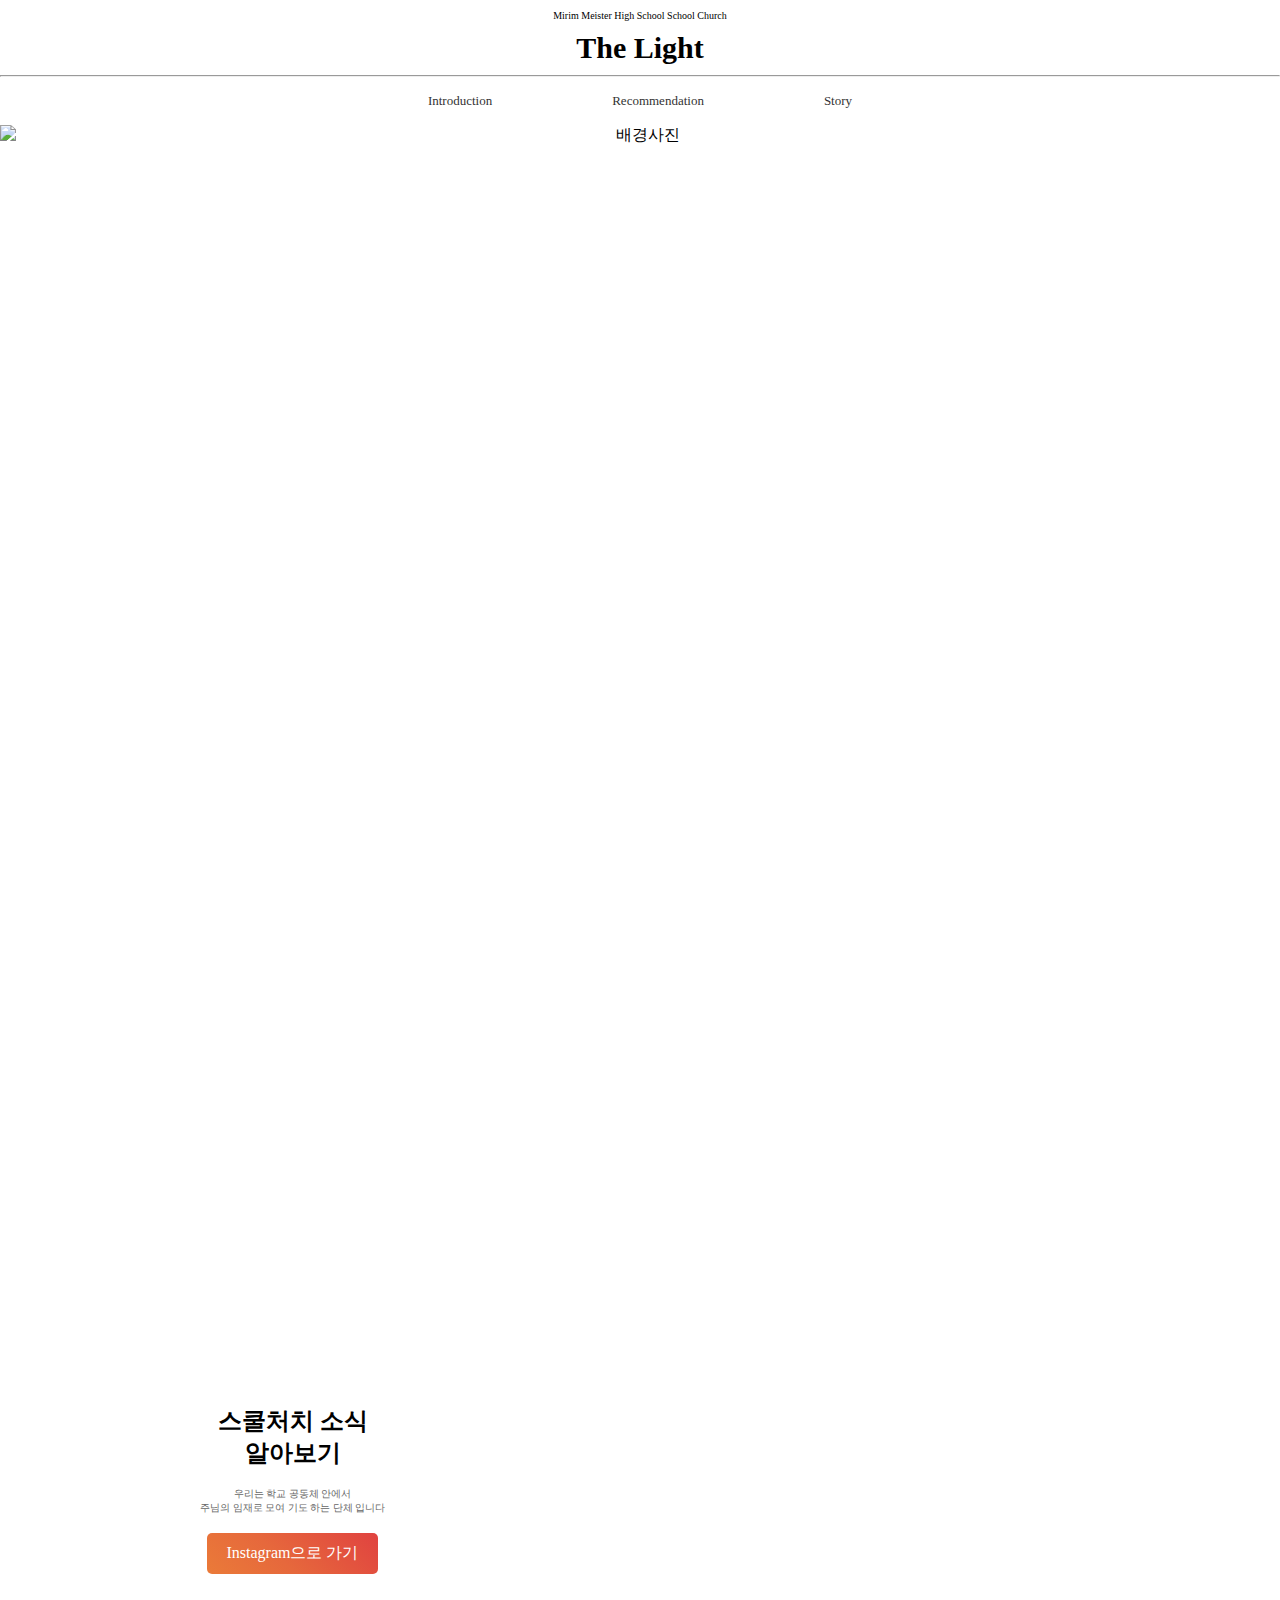
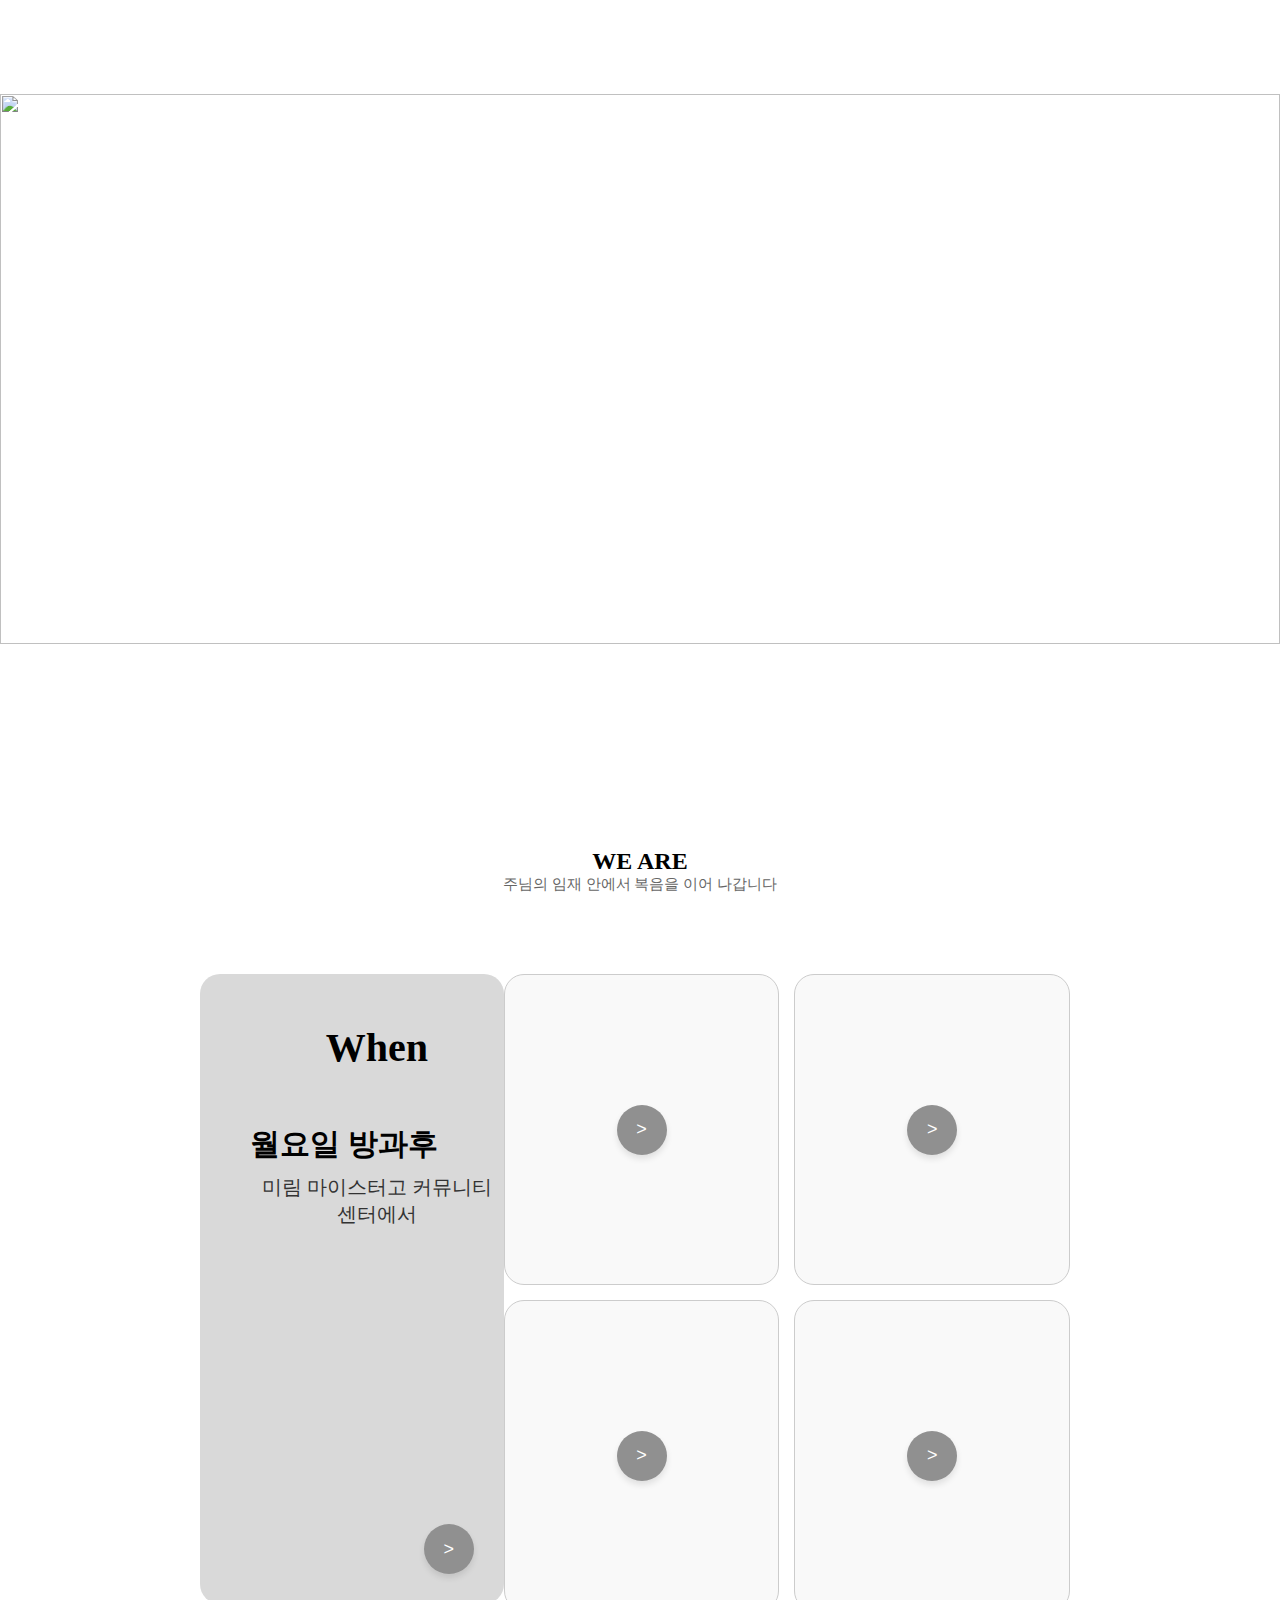
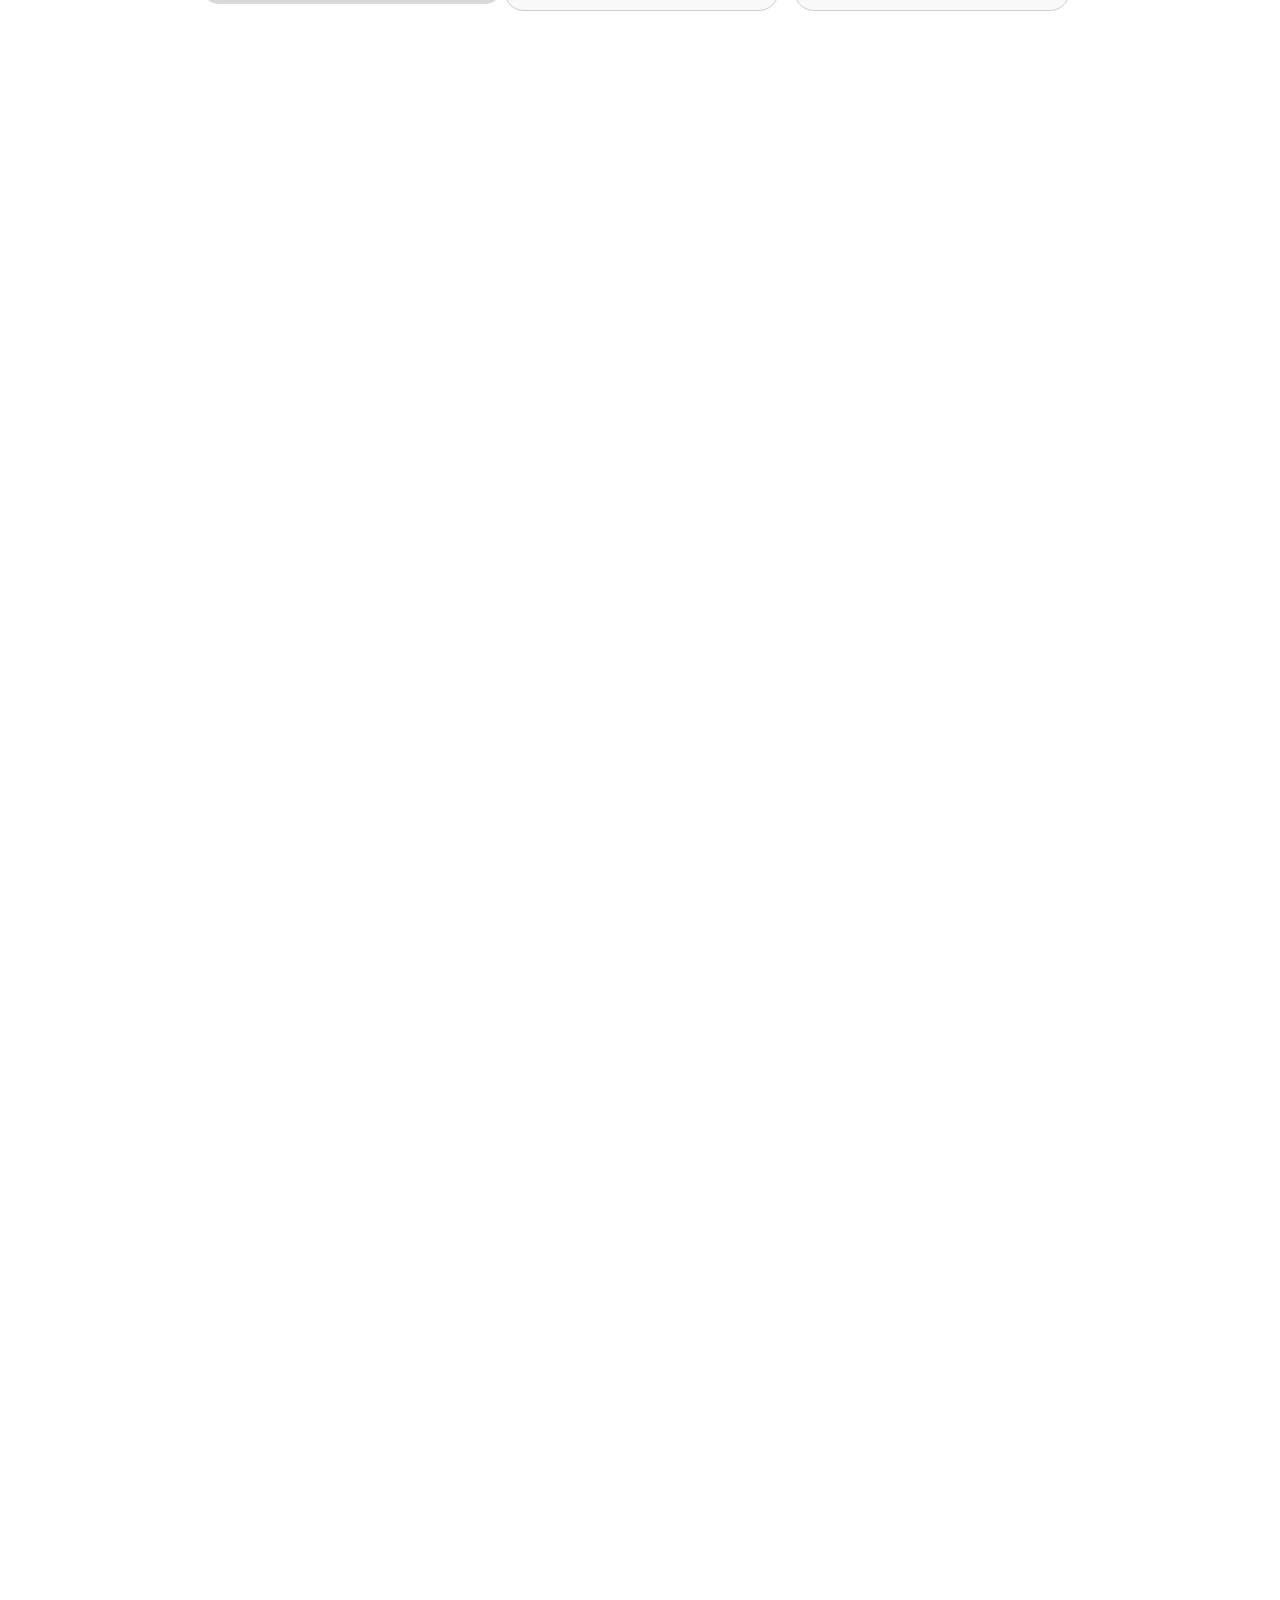
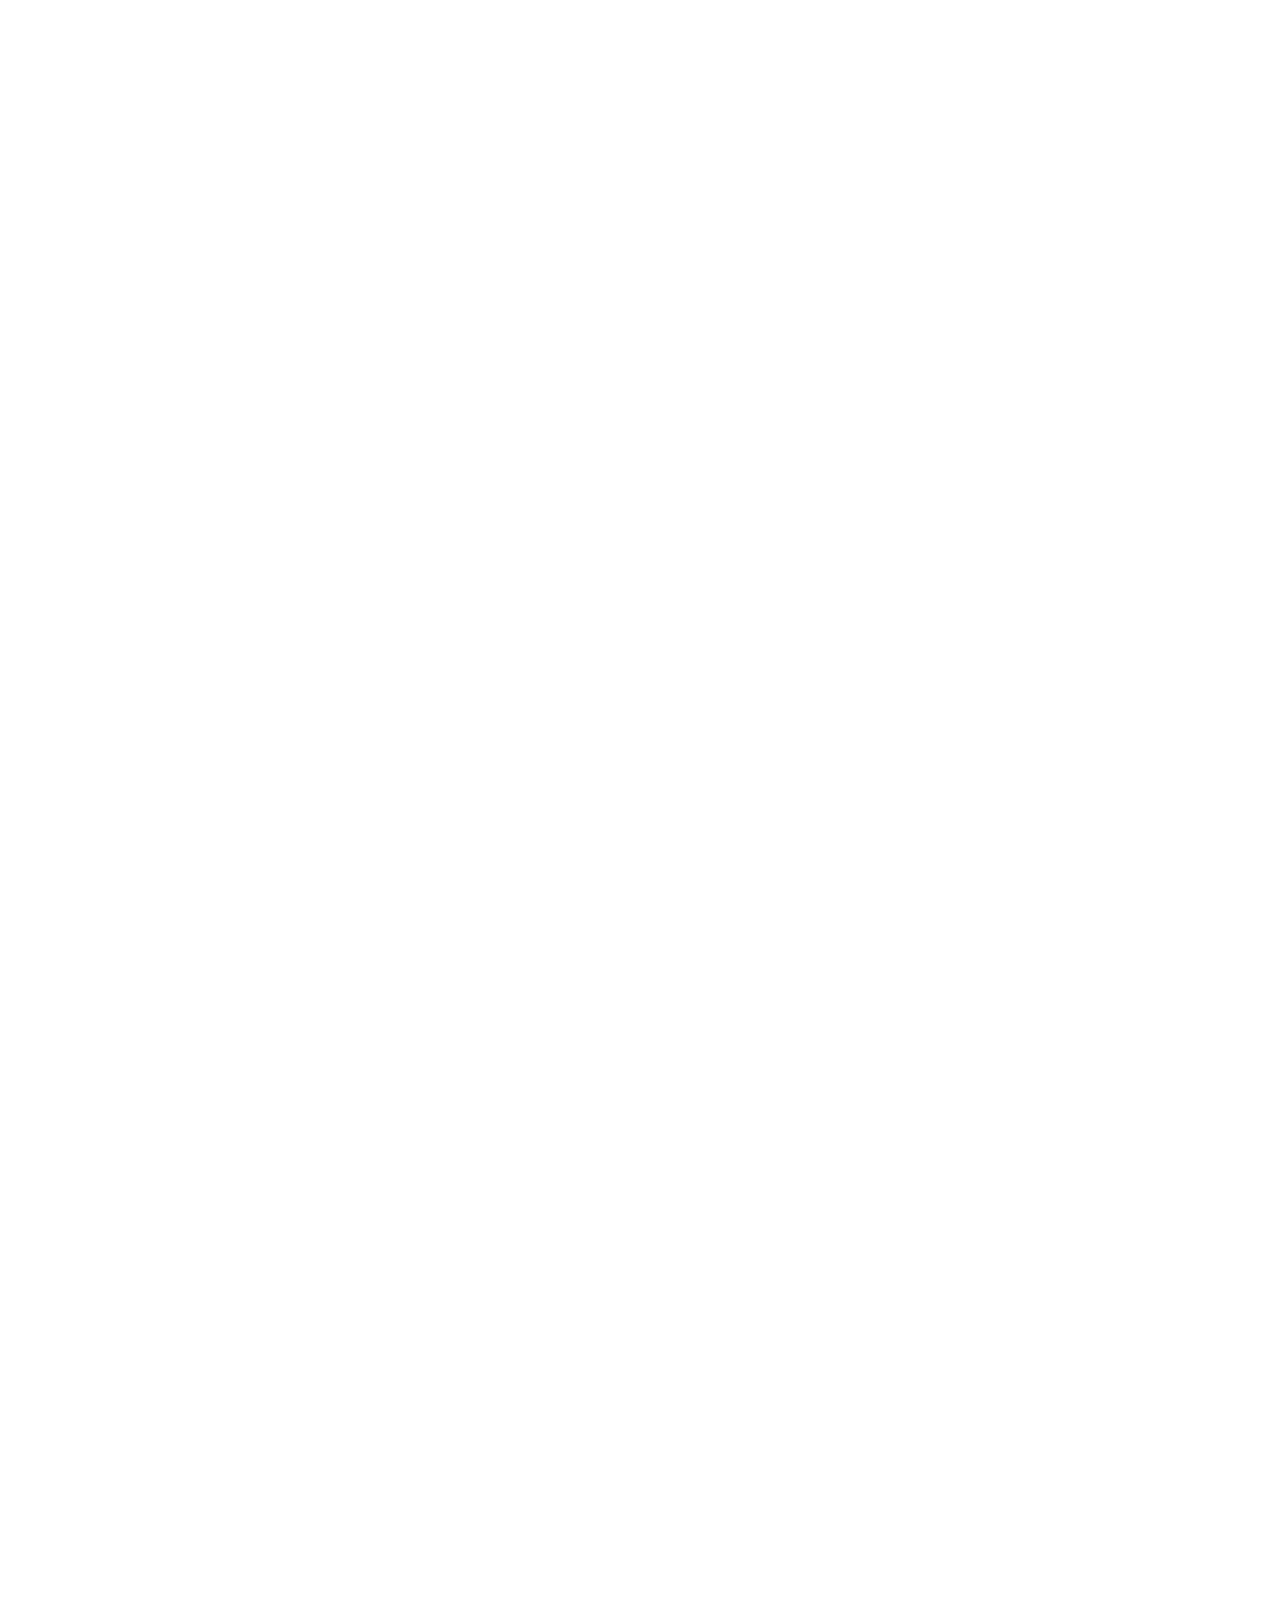
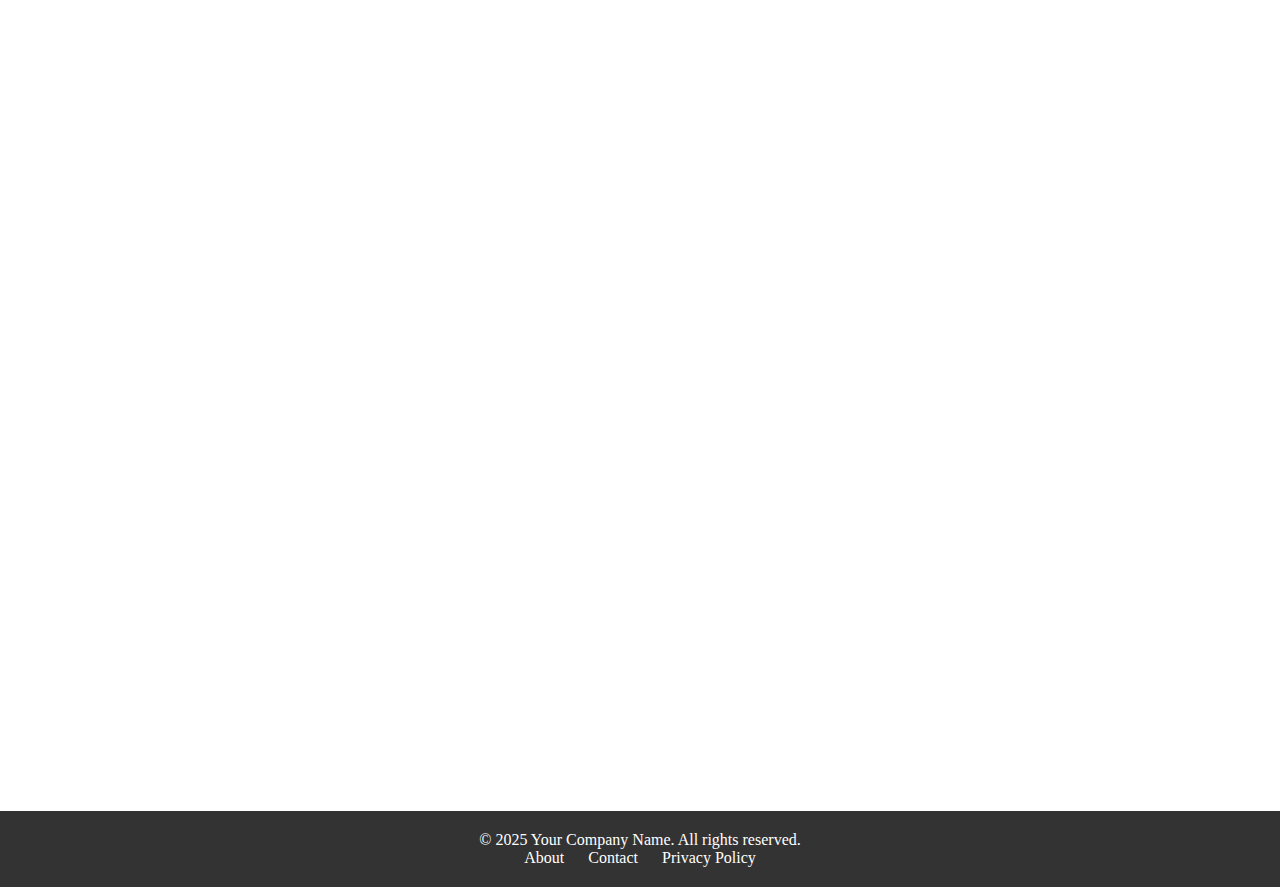
==== commit 4155ae83: "하는중" ====
--- a/index.html
+++ b/index.html
@@ -15,12 +15,13 @@
         <hr>
         <div class="nav">
             <nav class="textmenu">
-                <a href="">Introduction</a>
+                <a href="Introduction.html">Introduction</a>
                 <a href="Recommendation.html">Recommendation</a>
-                <a href="">Story</a>
+                <a href="Story.html">Story</a>
                 <span></span>
             </nav>
         </div>
+        
     </header>
 
     <section class="bible">
@@ -89,8 +90,6 @@
           </nav>
         </div>
       </footer>
-      
-    
 </body>
+</html>
 
-</html>--- a/index.css
+++ b/index.css
@@ -23,25 +23,27 @@
 
 .head {
     font-family: 'GowunBatang-Regular';
-    padding-top: 15px;
+    padding-top: 10px;
+    font-size: 10px;
 }
 
 h1 {
     font-family: 'establishRetrosansOTF';
-    font-size: 40px;
-    margin-top: 20px;
-    margin-bottom: 20px;
+    font-size: 30px;
+    margin-top: 10px;
+    margin-bottom: 10px;
 }
 
 a.menu {
     display: block;
-    padding: 10px 20px;
+    padding: 5px 5px;
     color: white;
     text-align: center;
     text-decoration: none;
     font-weight: bold;
     border-radius: 5px;
     font-family: 'establishRetrosansOTF';
+
 
 }
 
@@ -57,10 +59,10 @@
 
 
 nav.textmenu a {
-    padding: 12px 20px;
+    padding: 6px 10px;
     color: #333;
     text-decoration: none;
-    font-size: 16px;
+    font-size: 13px;
     transition: color 0.3s ease, background-color 0.3s ease;
     text-align: center;
     border-radius: 4px;
